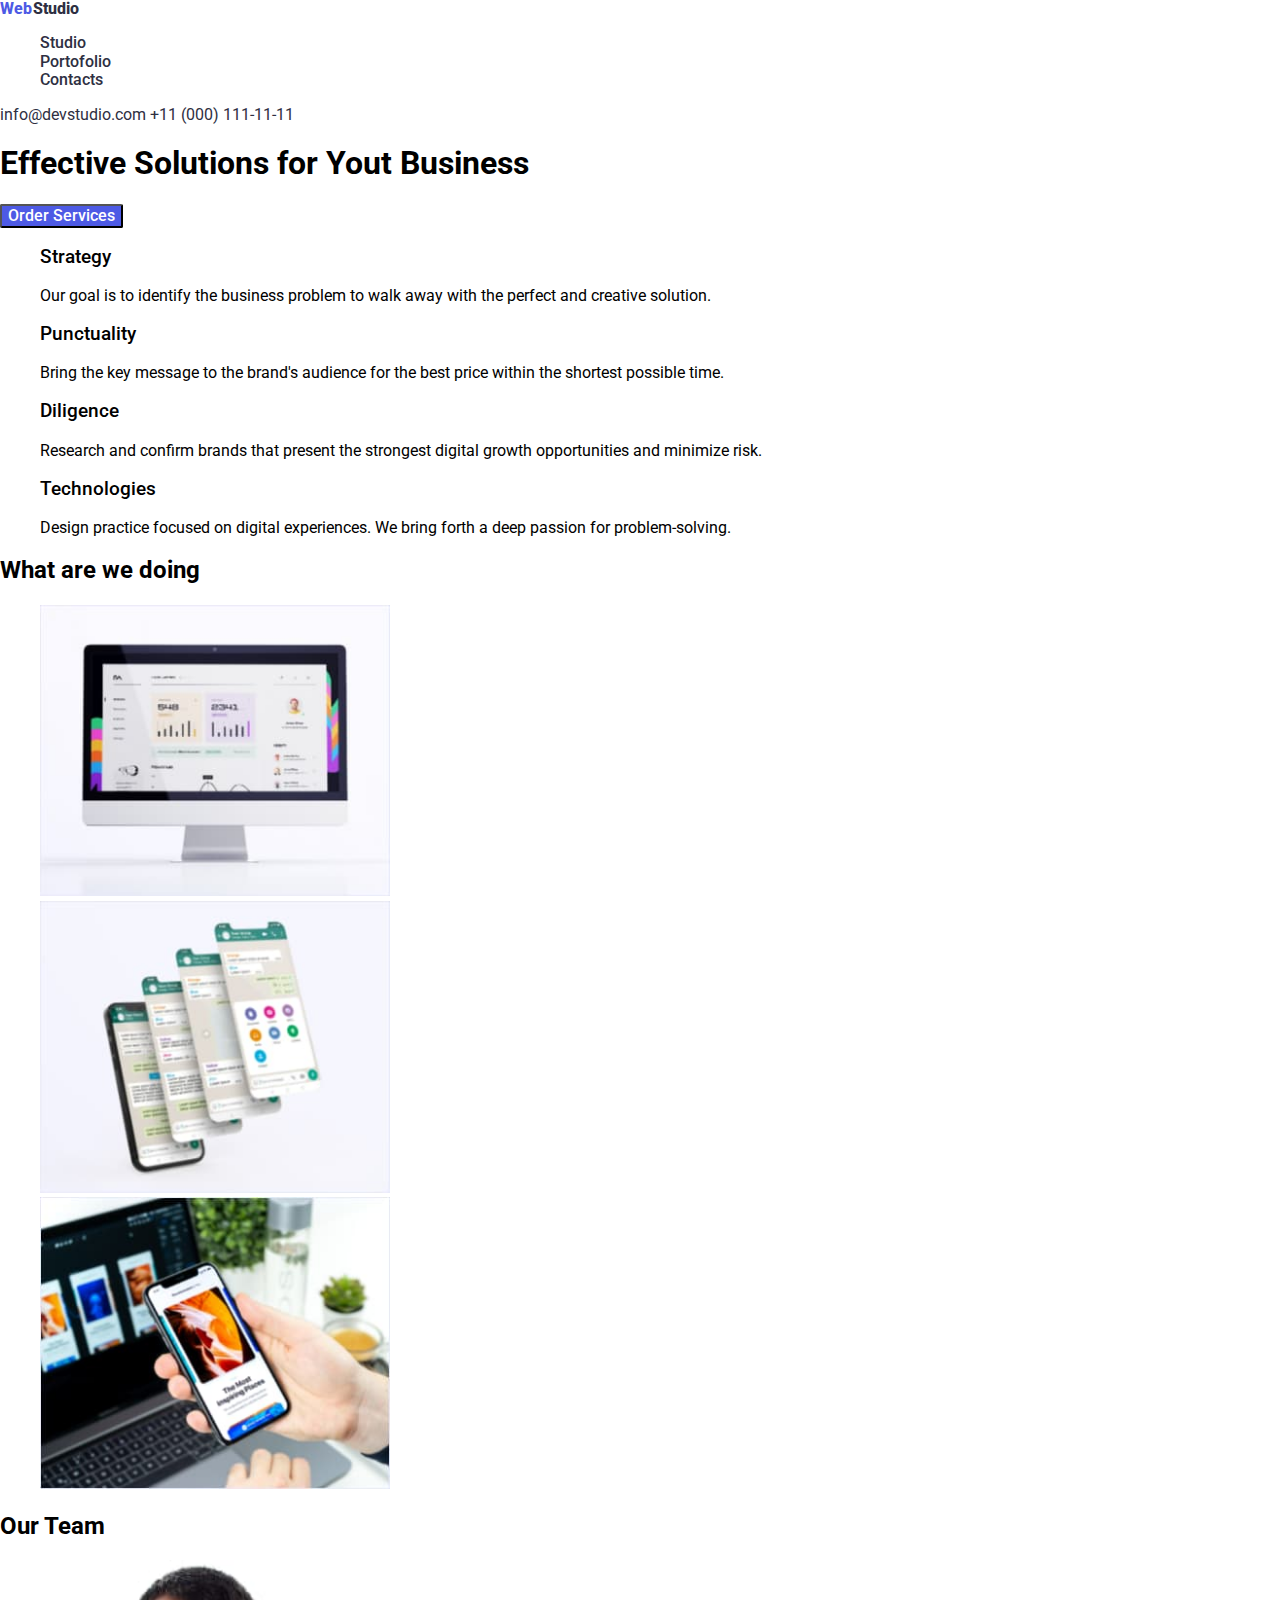
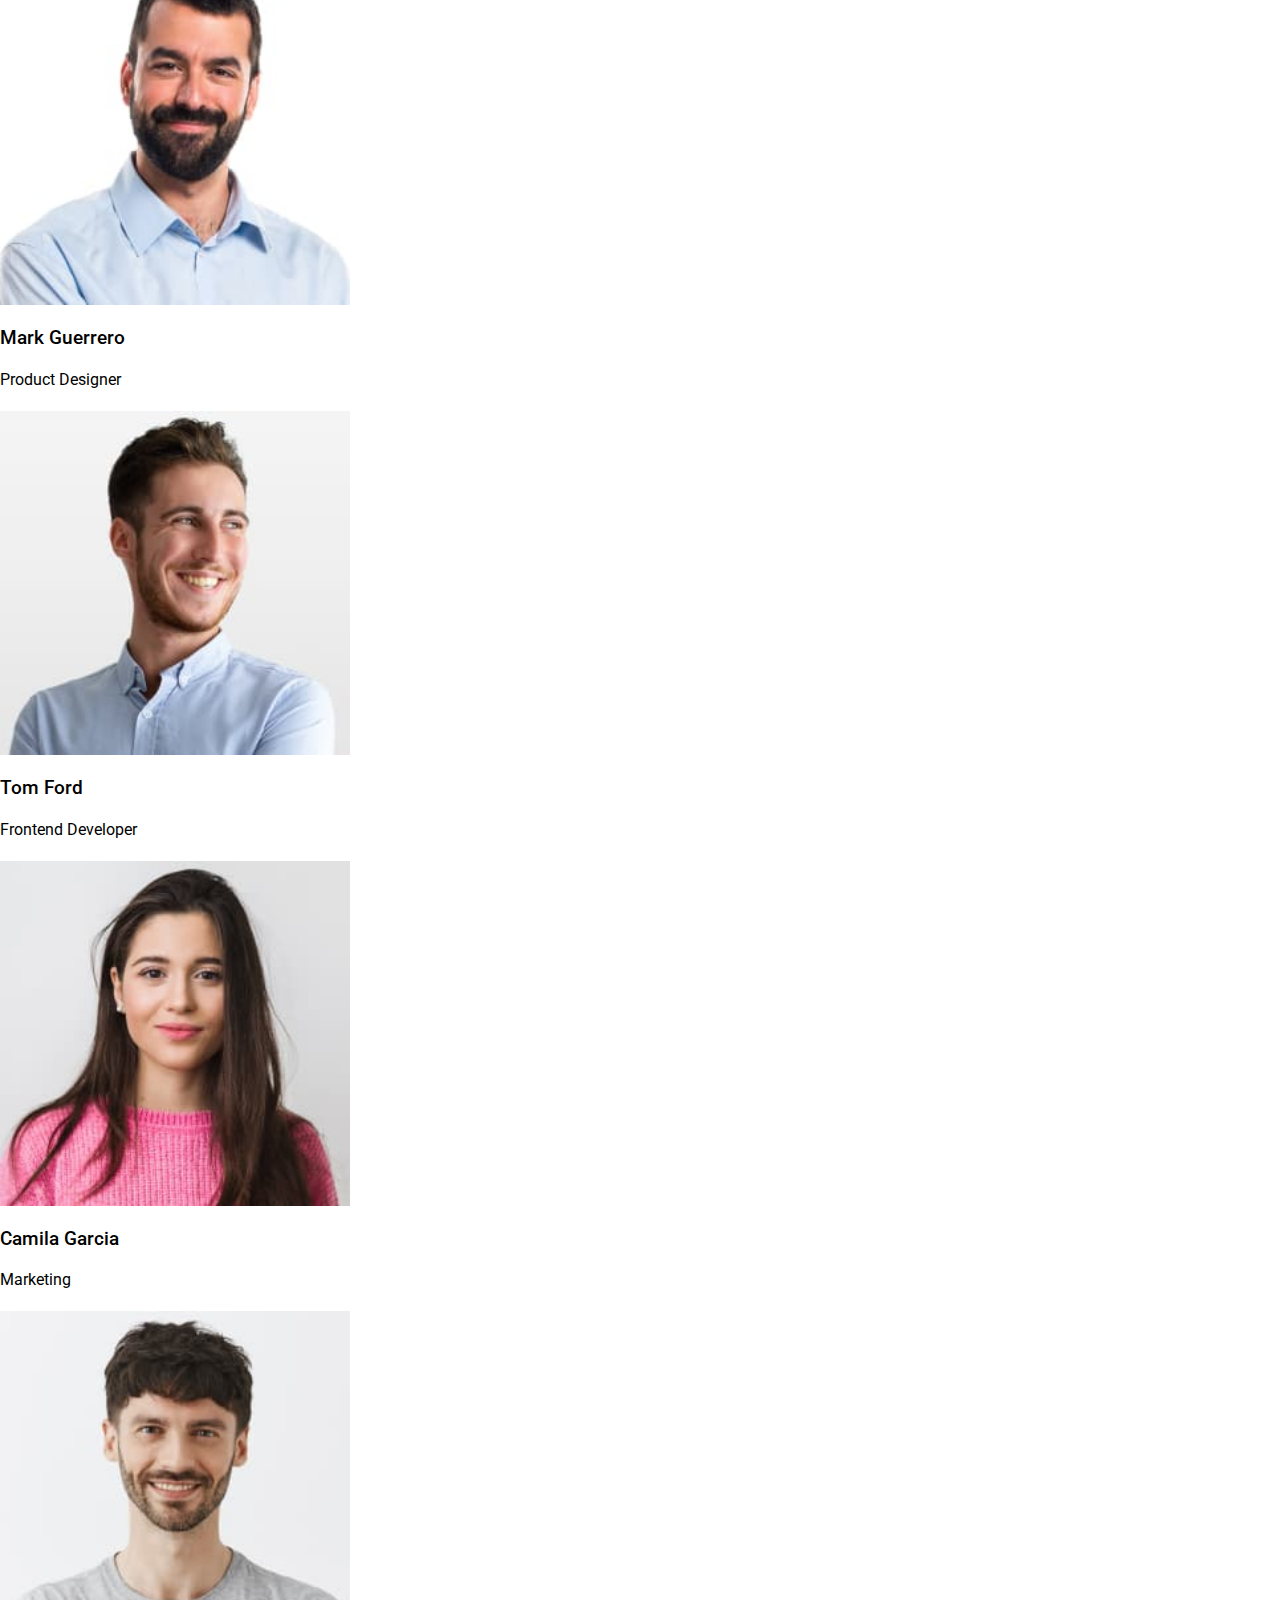
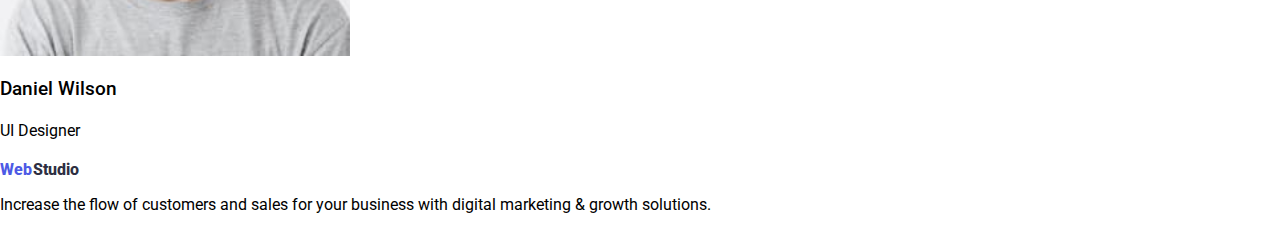
==== index.html @ 665c450c "normalize added" ====
<!DOCTYPE html>
<html lang="en">
  <head>
    <meta charset="UTF-8" />
    <meta name="viewport" content="width=device-width, initial-scale=1.0" />
    <title>Tema 2</title>
    <link rel="preconnect" href="https://fonts.googleapis.com" />
    <link rel="preconnect" href="https://fonts.gstatic.com" crossorigin />
    <link
      href="https://fonts.googleapis.com/css2?family=Raleway:ital,wght@0,100..900;1,100..900&family=Roboto:ital,wght@0,100;0,300;0,400;0,500;0,700;0,900;1,100;1,300;1,400;1,500;1,700;1,900&display=swap"
      rel="stylesheet"
    />
    <link rel="stylesheet" href="css/style.css" />
    <link rel="stylesheet" href="css/modern.normalize.css" />
  </head>
  <body>
    <header class="index-header">
      <a class="logo" href="index.html">
        <span class="web">Web</span>
        <span class="studio">Studio</span>
      </a>

      <nav>
        <ul class="nav-bar">
          <li><a href="index.html">Studio</a></li>
          <li><a href="portfolio.html">Portofolio</a></li>
          <li><a href="contacts.html">Contacts</a></li>
        </ul>
      </nav>

      <a class="a-contact" href="mailto:info@devstudio.com"
        >info@devstudio.com</a
      >
      <a class="a-contact" href="tel:+11(000)111-11-11">+11 (000) 111-11-11</a>
    </header>

    <main>
      <section>
        <h1 class="h1-hero">Effective Solutions for Yout Business</h1>
        <button class="button-1" type="button">Order Services</button>
      </section>

      <section>
        <ul>
          <li>
            <h3 class="h3-sections">Strategy</h3>
            <p class="p-desciption">
              Our goal is to identify the business problem to walk away with the
              perfect and creative solution.
            </p>
          </li>
          <li>
            <h3 class="h3-sections">Punctuality</h3>
            <p class="p-desciption">
              Bring the key message to the brand's audience for the best price
              within the shortest possible time.
            </p>
          </li>
          <li>
            <h3 class="h3-sections">Diligence</h3>
            <p class="p-desciption">
              Research and confirm brands that present the strongest digital
              growth opportunities and minimize risk.
            </p>
          </li>
          <li>
            <h3 class="h3-sections">Technologies</h3>
            <p class="p-desciption">
              Design practice focused on digital experiences. We bring forth a
              deep passion for problem-solving.
            </p>
          </li>
        </ul>
      </section>

      <section>
        <h2 class="h2-mission">What are we doing</h2>
        <ul>
          <li><img src="images/Rectangle71.jpg" alt="img1" width="350" /></li>
          <li><img src="images/img2.jpg" alt="img2" width="350" /></li>
          <li><img src="images/img3.jpg" alt="img3" width="350" /></li>
        </ul>
      </section>

      <section>
        <h2 class="h2-mission">Our Team</h2>
        <img src="images/img.jpg" alt="Mark" width="350" />
        <h3 class="h3-names">Mark Guerrero</h3>
        <h4 class="h4-jobs">Product Designer</h4>
        <img src="images/img(1).jpg" alt="Tom" width="350" />
        <h3 class="h3-names">Tom Ford</h3>
        <h4 class="h4-jobs">Frontend Developer</h4>
        <img src="images/img(2).jpg" alt="Camila" width="350" />
        <h3 class="h3-names">Camila Garcia</h3>
        <h4 class="h4-jobs">Marketing</h4>
        <img src="images/img(3).jpg" alt="Daniel" width="350" />
        <h3 class="h3-names">Daniel Wilson</h3>
        <h4 class="h4-jobs">UI Designer</h4>
      </section>
    </main>

    <footer>
      <span class="web">Web</span>
      <span class="studio">Studio</span>
      <p class="p-desciption">
        Increase the flow of customers and sales for your business with digital
        marketing & growth solutions.
      </p>
    </footer>
  </body>
</html>
---- css/style.css ----
:root {
    color: #000000;
    --link-color-hover: black ;
    --heading-font-family:"Raleway", sans-serif;
    --text-font-family:"Roboto", sans-serif;
}

* {
    font-family: var(--text-font-family);
}

ul {
    list-style-type:none;
}

a {
    text-decoration: none;
    color: #2E2F42;
}

.global-header .main-nav a:hover {
    color: var(--link-color_hover): #000000
    cursor: pointer;
}

.button{
    background-color: #4D5AE5 ;
    /* Culoarea dorită când butonul este apăsat */
    color: white;
    /* Culoarea textului pentru contrast */
    border-width: 0.5px;
    cursor: pointer;
}

.web,
.studio{
    --heading-font-family: "Raleway", sans-serif;
    font-weight: 800;
    text-decoration: none;
    color: #000000;
   
}

.web{
    color: #4D5AE5;
}

.studio{
    color: #2E2F42;
    margin: -0.25%;
}

.nav-bar,
.nav-bar:visited{
    --text-font-family:"Roboto"sans-serif;
    font-weight: 500;
}

.a-contact{
    --text-font-family: "Roboto" sans-serif;
    font-weight: 400;
}

.h1-hero{
    --text-font-family: "Roboto" sans-serif;
    font-weight: 700;
}

.button-1,
.button-category:active{
    --text-font-family: "Roboto" sans-serif;
    color: white;
    font-weight: 500;
    background-color: #4D5AE5;
    border-radius: 2px;
    padding: 10 px;
}

.button-category{
    color: #4D5AE5;
    background-color: #E7E9FC;
    border-radius: 2px;
    border-width: 0.1px;
}

.h3-sections,
.h3-names,
.h3-courses{
    --text-font-family:"Roboto"sans-serif;
    font-weight: 500;
}

.p-desciption,
.h4-jobs,
.h4-clas{
    --text-font-family: "Roboto" sans-serif;
    font-weight: 400;
}

.h2-mission,
.h2-team{
    --text-font-family: "Roboto" sans-serif;
    font-weight: 700;
}

.h1,
.h2,
.h3,
.h4,
.h5,
.h6,
.p,
.ul {
    margin: 0;
    padding: 0;
    list-style: none;
}
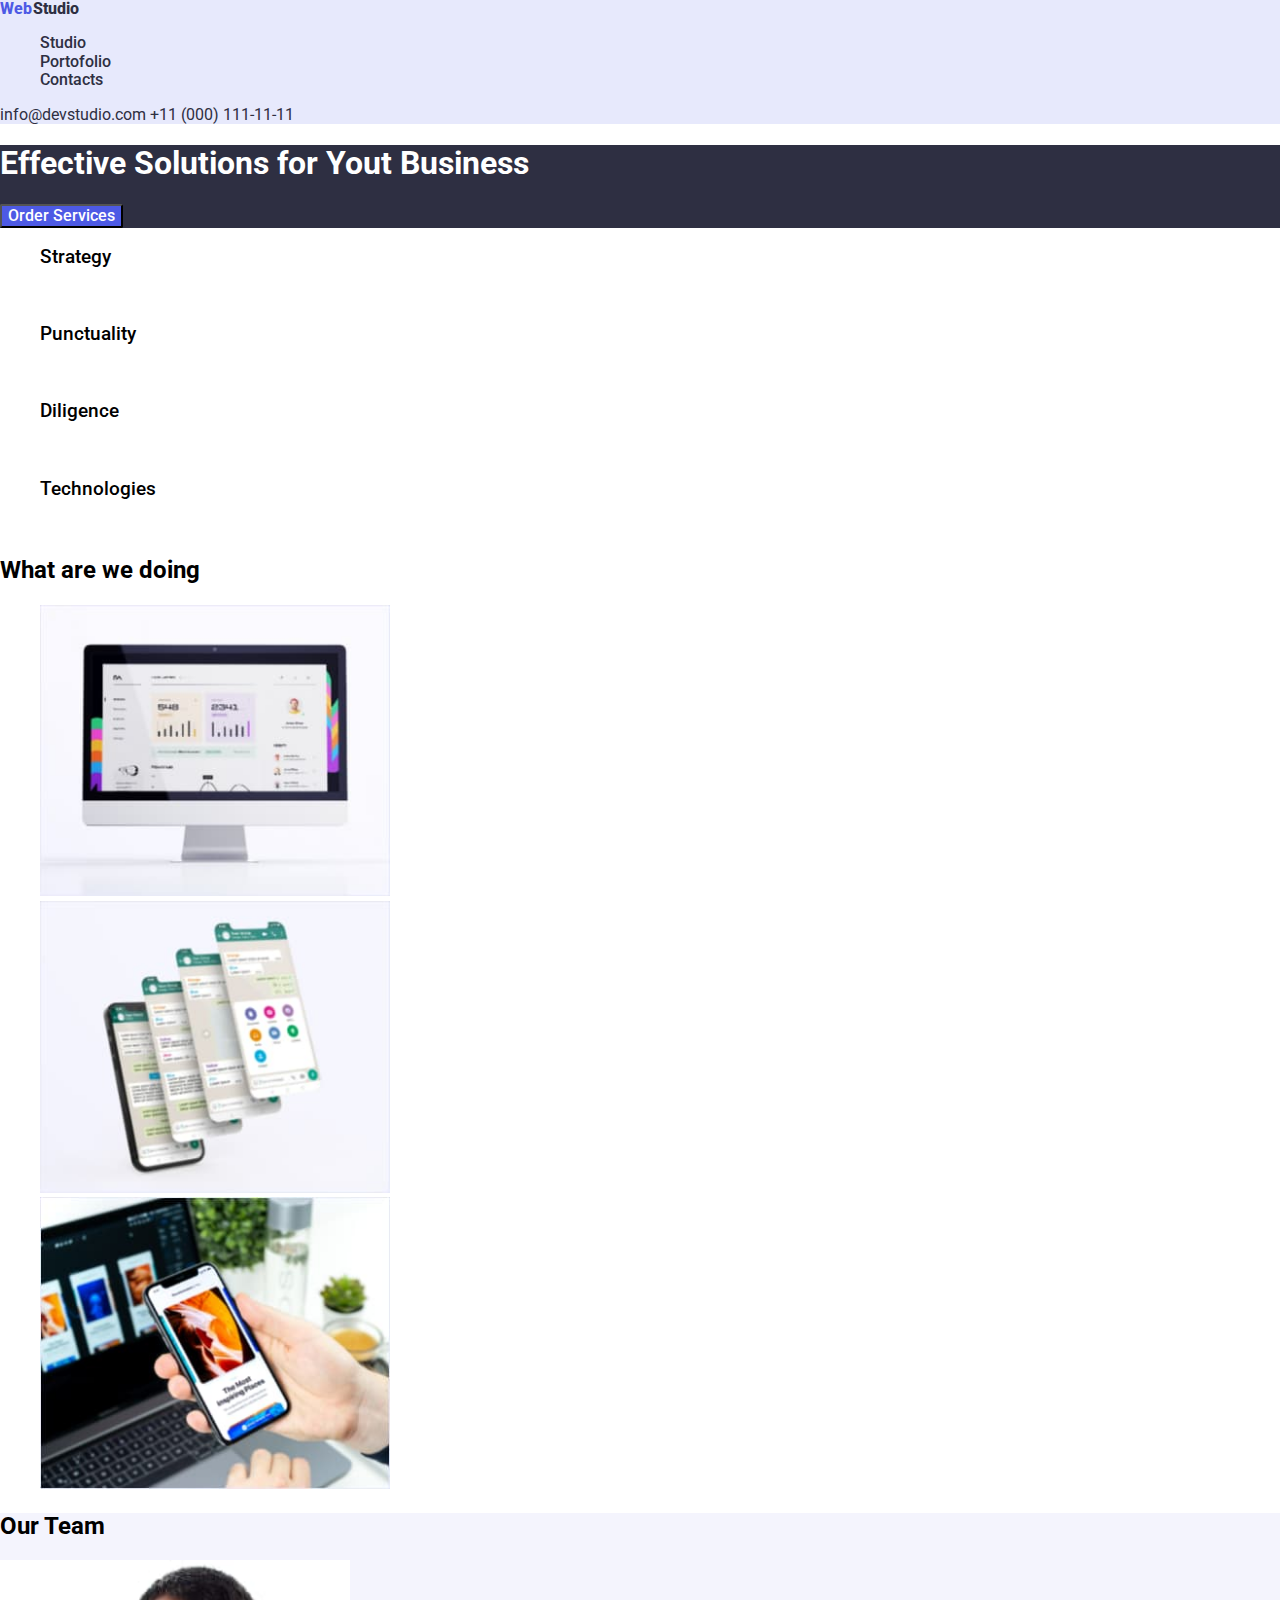
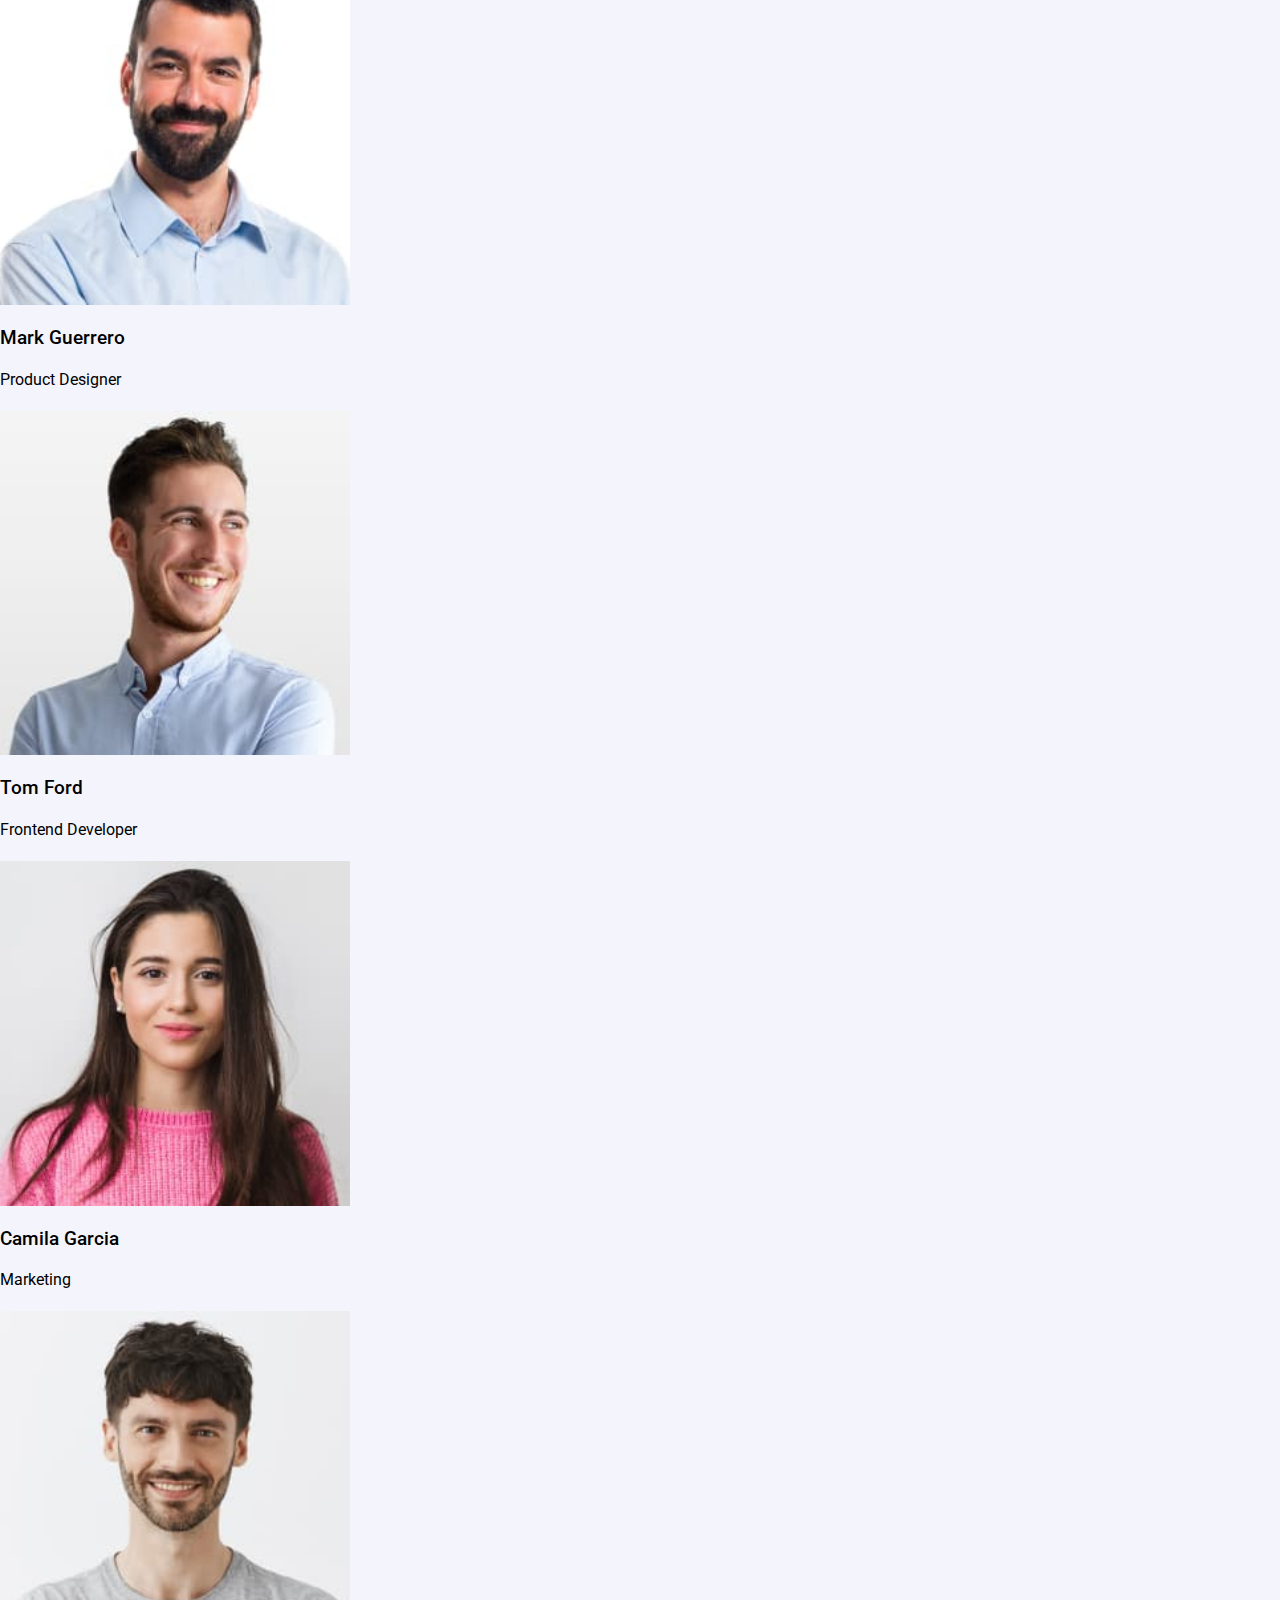
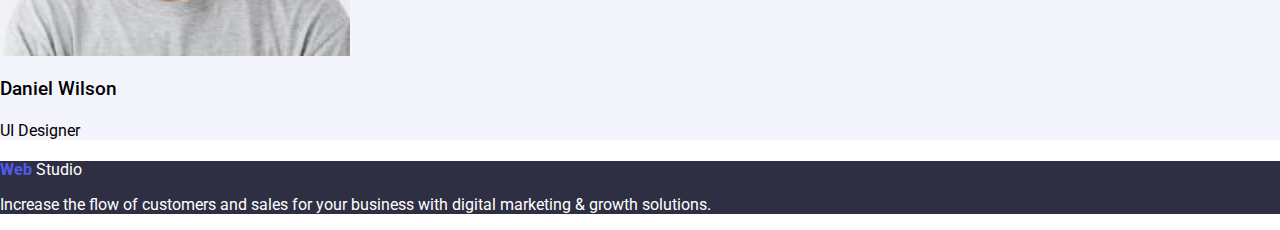
==== commit fb902761: "background addes" ====
--- a/index.html
+++ b/index.html
@@ -35,7 +35,7 @@
     </header>
 
     <main>
-      <section>
+      <section class="font-hero">
         <h1 class="h1-hero">Effective Solutions for Yout Business</h1>
         <button class="button-1" type="button">Order Services</button>
       </section>
@@ -82,7 +82,7 @@
         </ul>
       </section>
 
-      <section>
+      <section class="font-team">
         <h2 class="h2-mission">Our Team</h2>
         <img src="images/img.jpg" alt="Mark" width="350" />
         <h3 class="h3-names">Mark Guerrero</h3>
@@ -99,9 +99,9 @@
       </section>
     </main>
 
-    <footer>
+    <footer class="font-hero">
       <span class="web">Web</span>
-      <span class="studio">Studio</span>
+      <span class="studio-footer">Studio</span>
       <p class="p-desciption">
         Increase the flow of customers and sales for your business with digital
         marketing & growth solutions.
--- a/css/style.css
+++ b/css/style.css
@@ -64,6 +64,7 @@
 .h1-hero{
     --text-font-family: "Roboto" sans-serif;
     font-weight: 700;
+    color: white;
 }
 
 .button-1,
@@ -90,7 +91,10 @@
     font-weight: 500;
 }
 
-.p-desciption,
+.p-desciption{
+    color: white;
+}
+
 .h4-jobs,
 .h4-clas{
     --text-font-family: "Roboto" sans-serif;
@@ -114,4 +118,21 @@
     margin: 0;
     padding: 0;
     list-style: none;
+}
+
+.font-hero{
+    background-color: #2E2F42;
+}
+
+.studio-footer{
+    color: white;
+}
+
+.font-team{
+    background-color: #F4F4FD;
+}
+
+.index-header,
+.global-header{
+    background-color: #E7E9FC;
 }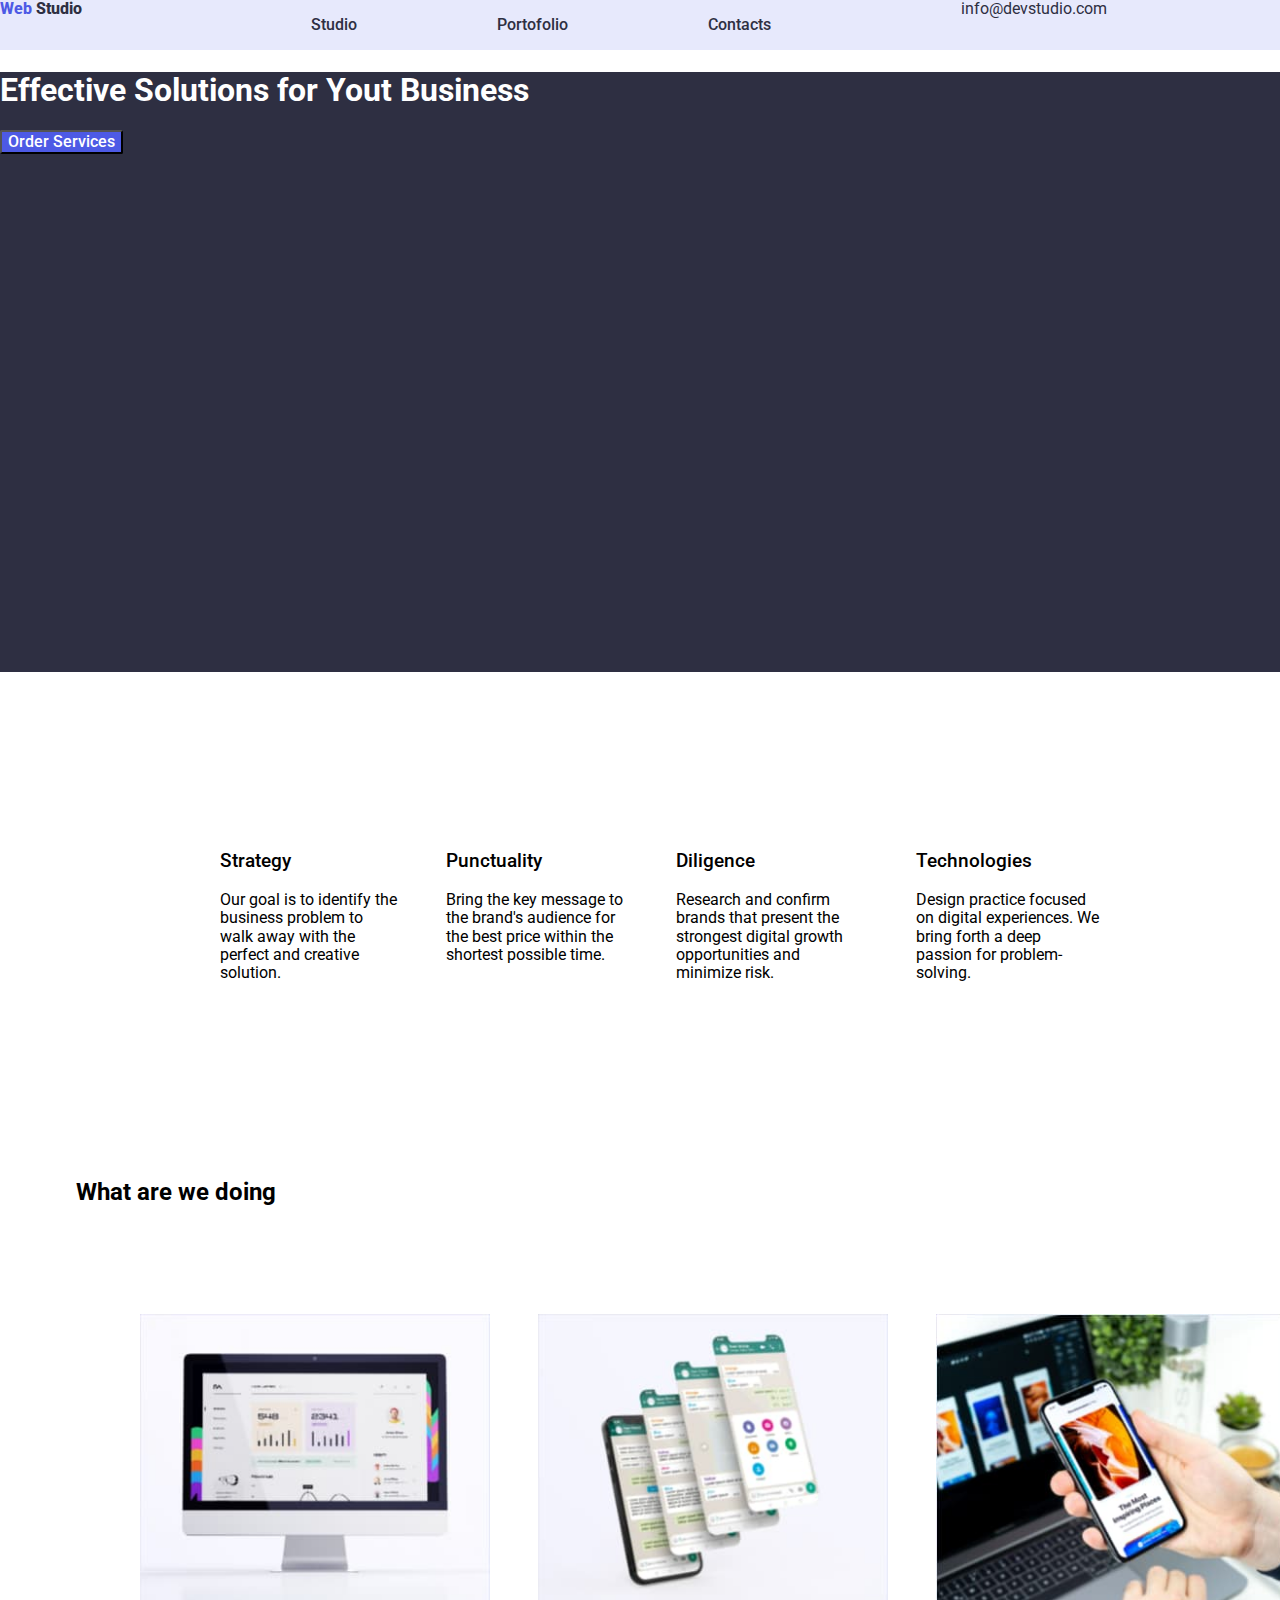
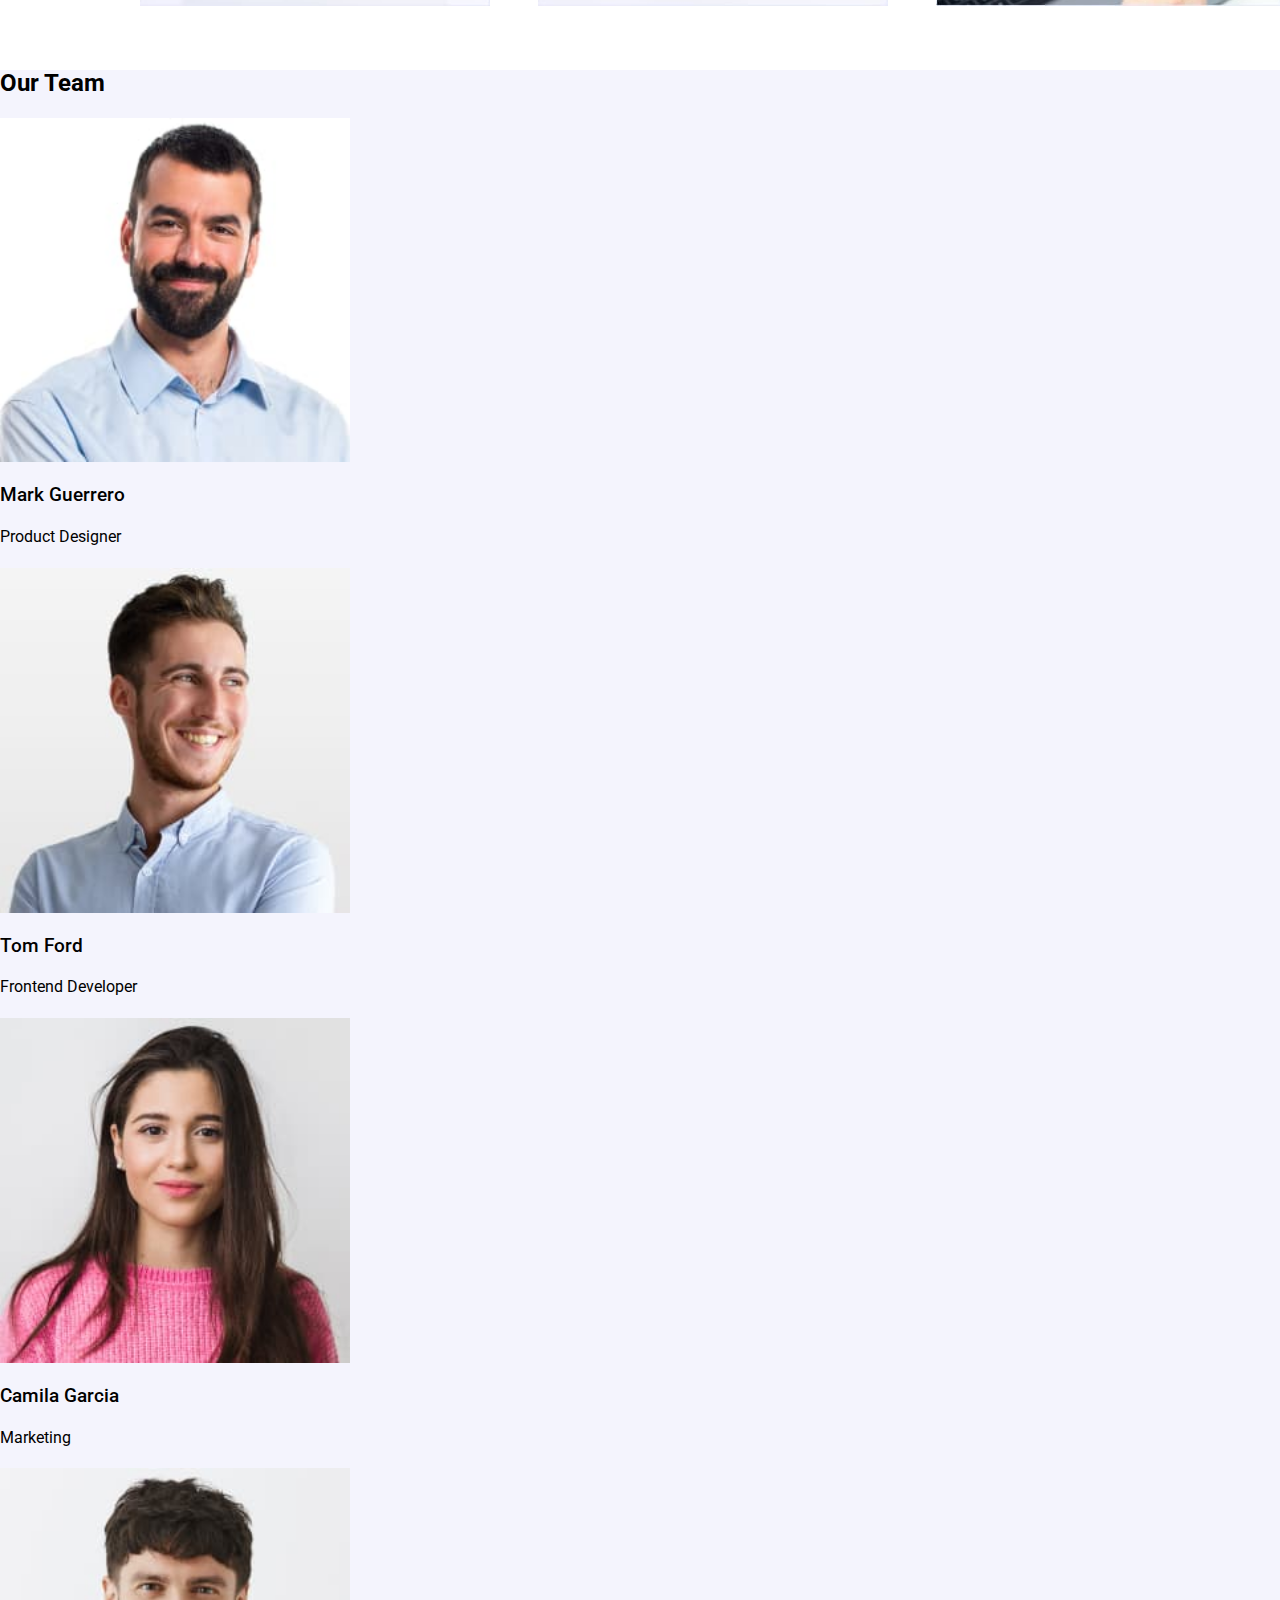
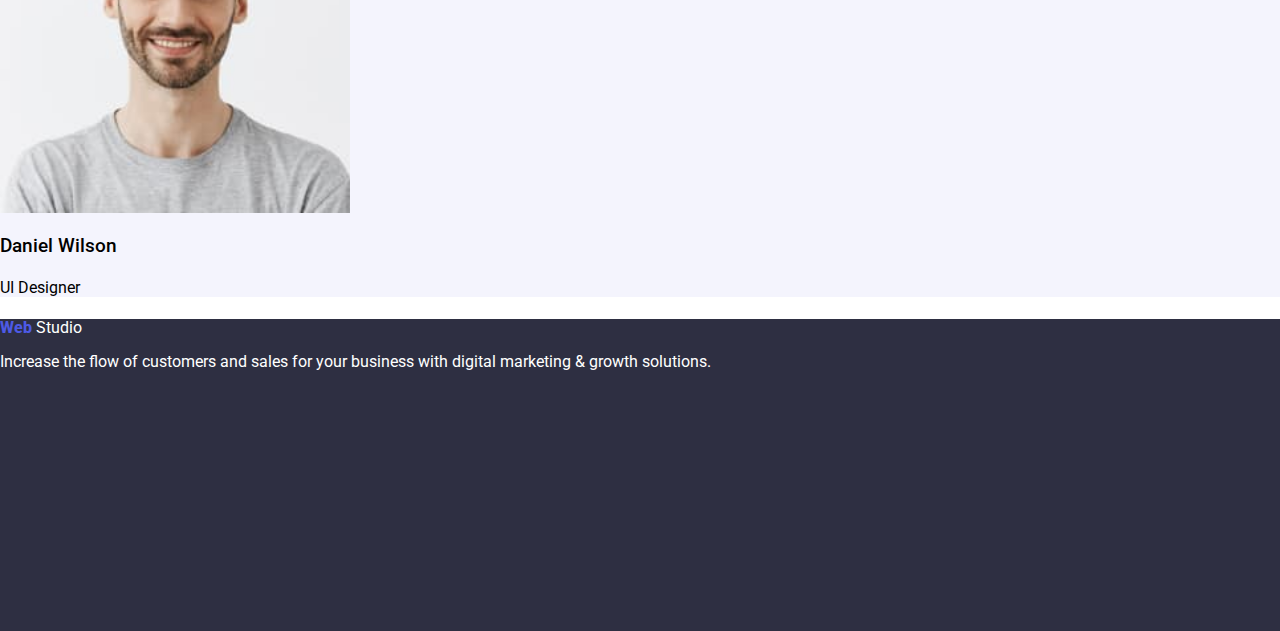
==== commit 876a3ced: "margins added" ====
--- a/index.html
+++ b/index.html
@@ -40,46 +40,56 @@
         <button class="button-1" type="button">Order Services</button>
       </section>
 
-      <section>
-        <ul>
-          <li>
-            <h3 class="h3-sections">Strategy</h3>
-            <p class="p-desciption">
-              Our goal is to identify the business problem to walk away with the
-              perfect and creative solution.
-            </p>
-          </li>
-          <li>
-            <h3 class="h3-sections">Punctuality</h3>
-            <p class="p-desciption">
-              Bring the key message to the brand's audience for the best price
-              within the shortest possible time.
-            </p>
-          </li>
-          <li>
-            <h3 class="h3-sections">Diligence</h3>
-            <p class="p-desciption">
-              Research and confirm brands that present the strongest digital
-              growth opportunities and minimize risk.
-            </p>
-          </li>
-          <li>
-            <h3 class="h3-sections">Technologies</h3>
-            <p class="p-desciption">
-              Design practice focused on digital experiences. We bring forth a
-              deep passion for problem-solving.
-            </p>
-          </li>
-        </ul>
+      <section class="section-describe">
+        <div class="container">
+          <ul class="describe">
+            <li class="li-sub-hero">
+              <h3 class="h3-sections">Strategy</h3>
+              <p class="p-desciption">
+                Our goal is to identify the business problem to walk away with
+                the perfect and creative solution.
+              </p>
+            </li>
+            <li class="li-sub-hero">
+              <h3 class="h3-sections">Punctuality</h3>
+              <p class="p-desciption">
+                Bring the key message to the brand's audience for the best price
+                within the shortest possible time.
+              </p>
+            </li>
+            <li class="li-sub-hero">
+              <h3 class="h3-sections">Diligence</h3>
+              <p class="p-desciption">
+                Research and confirm brands that present the strongest digital
+                growth opportunities and minimize risk.
+              </p>
+            </li>
+            <li class="li-sub-hero">
+              <h3 class="h3-sections">Technologies</h3>
+              <p class="p-desciption">
+                Design practice focused on digital experiences. We bring forth a
+                deep passion for problem-solving.
+              </p>
+            </li>
+          </ul>
+        </div>
       </section>
 
-      <section>
-        <h2 class="h2-mission">What are we doing</h2>
-        <ul>
-          <li><img src="images/Rectangle71.jpg" alt="img1" width="350" /></li>
-          <li><img src="images/img2.jpg" alt="img2" width="350" /></li>
-          <li><img src="images/img3.jpg" alt="img3" width="350" /></li>
-        </ul>
+      <section class="section-WAWD">
+        <div class="container">
+          <h2 class="h2-mission">What are we doing</h2>
+          <ul class="WAWD-img">
+            <li class="li-WAWD">
+              <img src="images/Rectangle71.jpg" alt="img1" width="350" />
+            </li>
+            <li class="li-WAWD">
+              <img src="images/img2.jpg" alt="img2" width="350" />
+            </li>
+            <li class="li-WAWD">
+              <img src="images/img3.jpg" alt="img3" width="350" />
+            </li>
+          </ul>
+        </div>
       </section>
 
       <section class="font-team">
@@ -99,10 +109,10 @@
       </section>
     </main>
 
-    <footer class="font-hero">
+    <footer class="font-footer">
       <span class="web">Web</span>
       <span class="studio-footer">Studio</span>
-      <p class="p-desciption">
+      <p class="p-desciption-footer">
         Increase the flow of customers and sales for your business with digital
         marketing & growth solutions.
       </p>
--- a/css/style.css
+++ b/css/style.css
@@ -91,8 +91,12 @@
     font-weight: 500;
 }
 
-.p-desciption{
-    color: white;
+.p-description{
+    color: black;
+    margin-top: 8px;
+}
+.p-desciption-footer{
+    color: rgb(255, 255, 255);
 }
 
 .h4-jobs,
@@ -122,6 +126,16 @@
 
 .font-hero{
     background-color: #2E2F42;
+    width: 1440px;
+    top: 72px;
+    height: 600px;
+}
+
+.font-footer{
+    background-color: #2E2F42;
+    width: 1440px;
+    top: 2280px;
+    height: 312px;
 }
 
 .studio-footer{
@@ -135,4 +149,46 @@
 .index-header,
 .global-header{
     background-color: #E7E9FC;
-}+}
+
+.index-header{
+    display: inline-flex;
+    justify-content: space-between;
+    width: 1440px;
+}
+
+.nav-bar{
+    display: inline-flex;
+    justify-content: space-between;
+    width: 500px;
+}
+
+.section-describe{
+    display: flex;
+    justify-content: center;
+    padding: 120px 156px;    
+}
+.container{
+    width: 1128px;
+}
+.describe{
+    display: flex;
+}
+.li-sub-hero{
+    margin: 24px;
+}
+
+.section-WAWD{
+    display: flex;
+    justify-content: center;
+}
+
+.WAWD-img{
+    display: inline-flex;
+}
+
+.li-WAWD{
+    margin: 24px;
+    margin-top: 72px;
+}
+
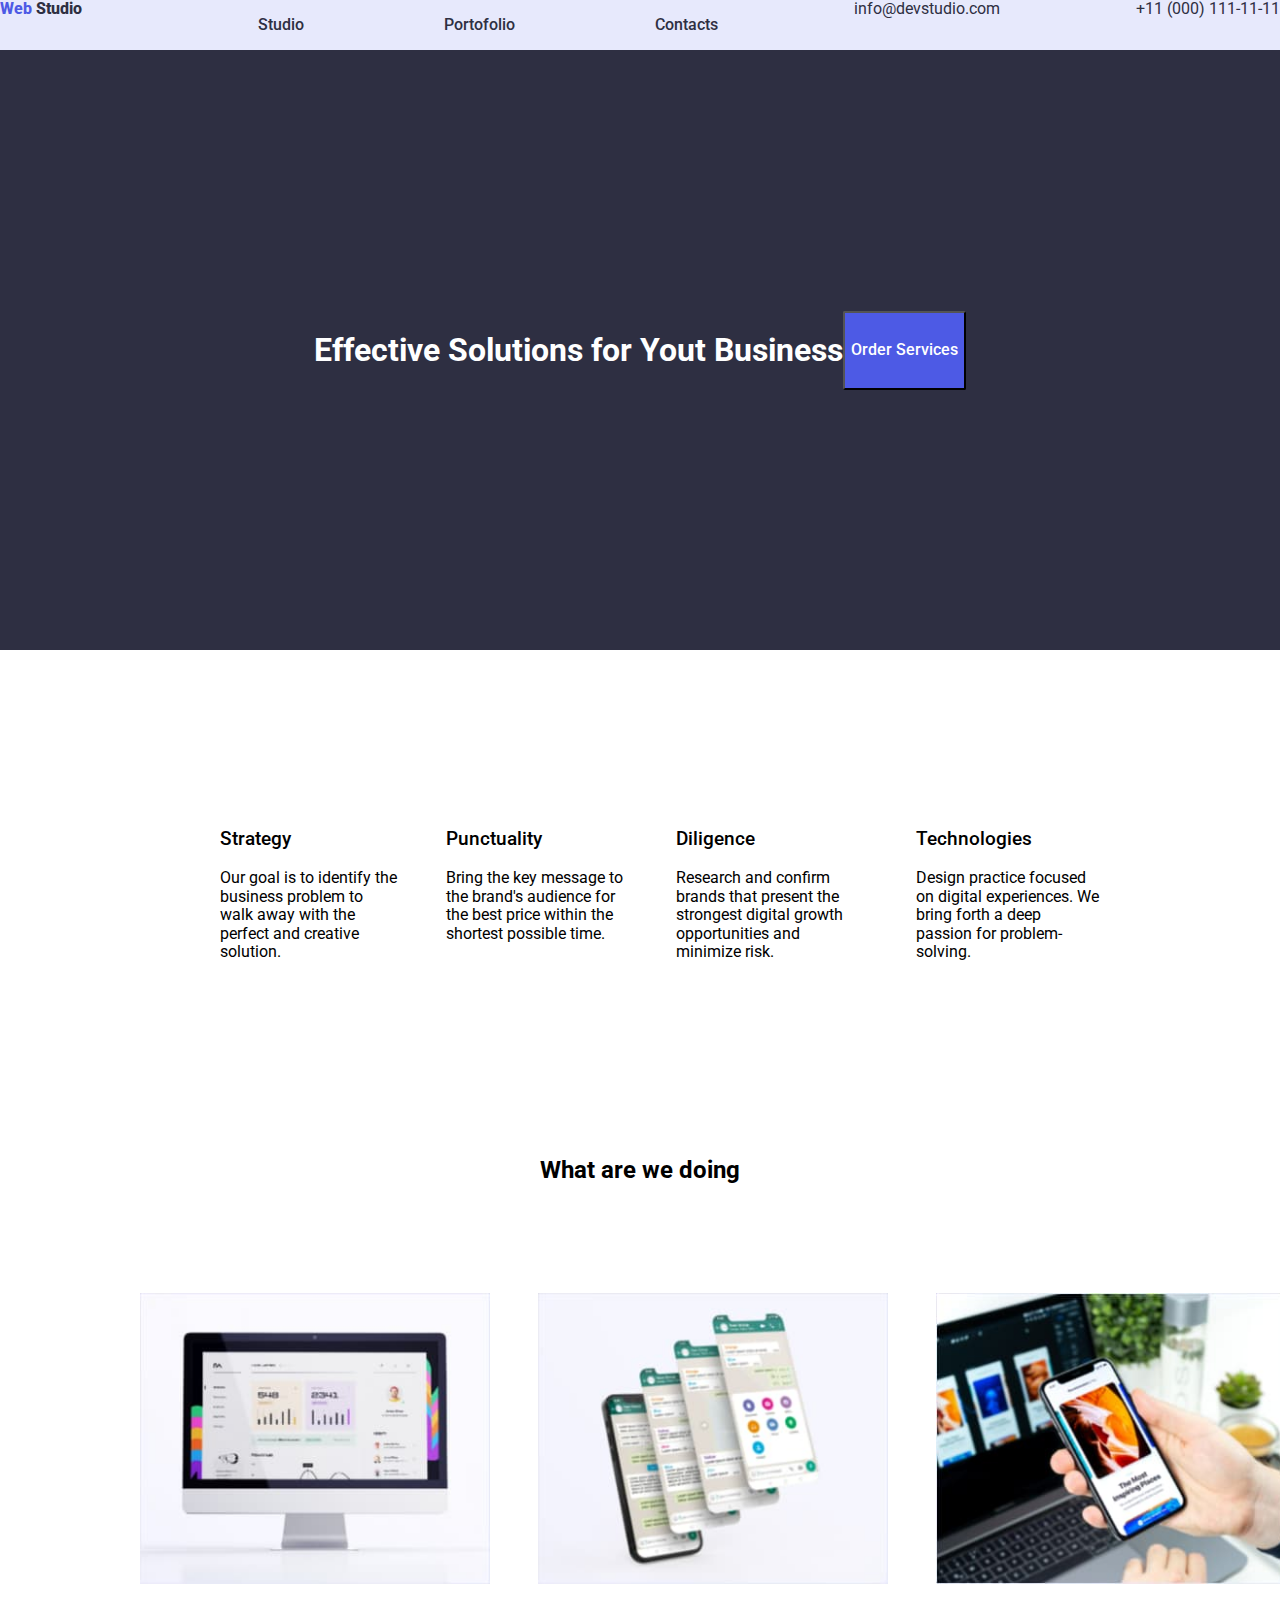
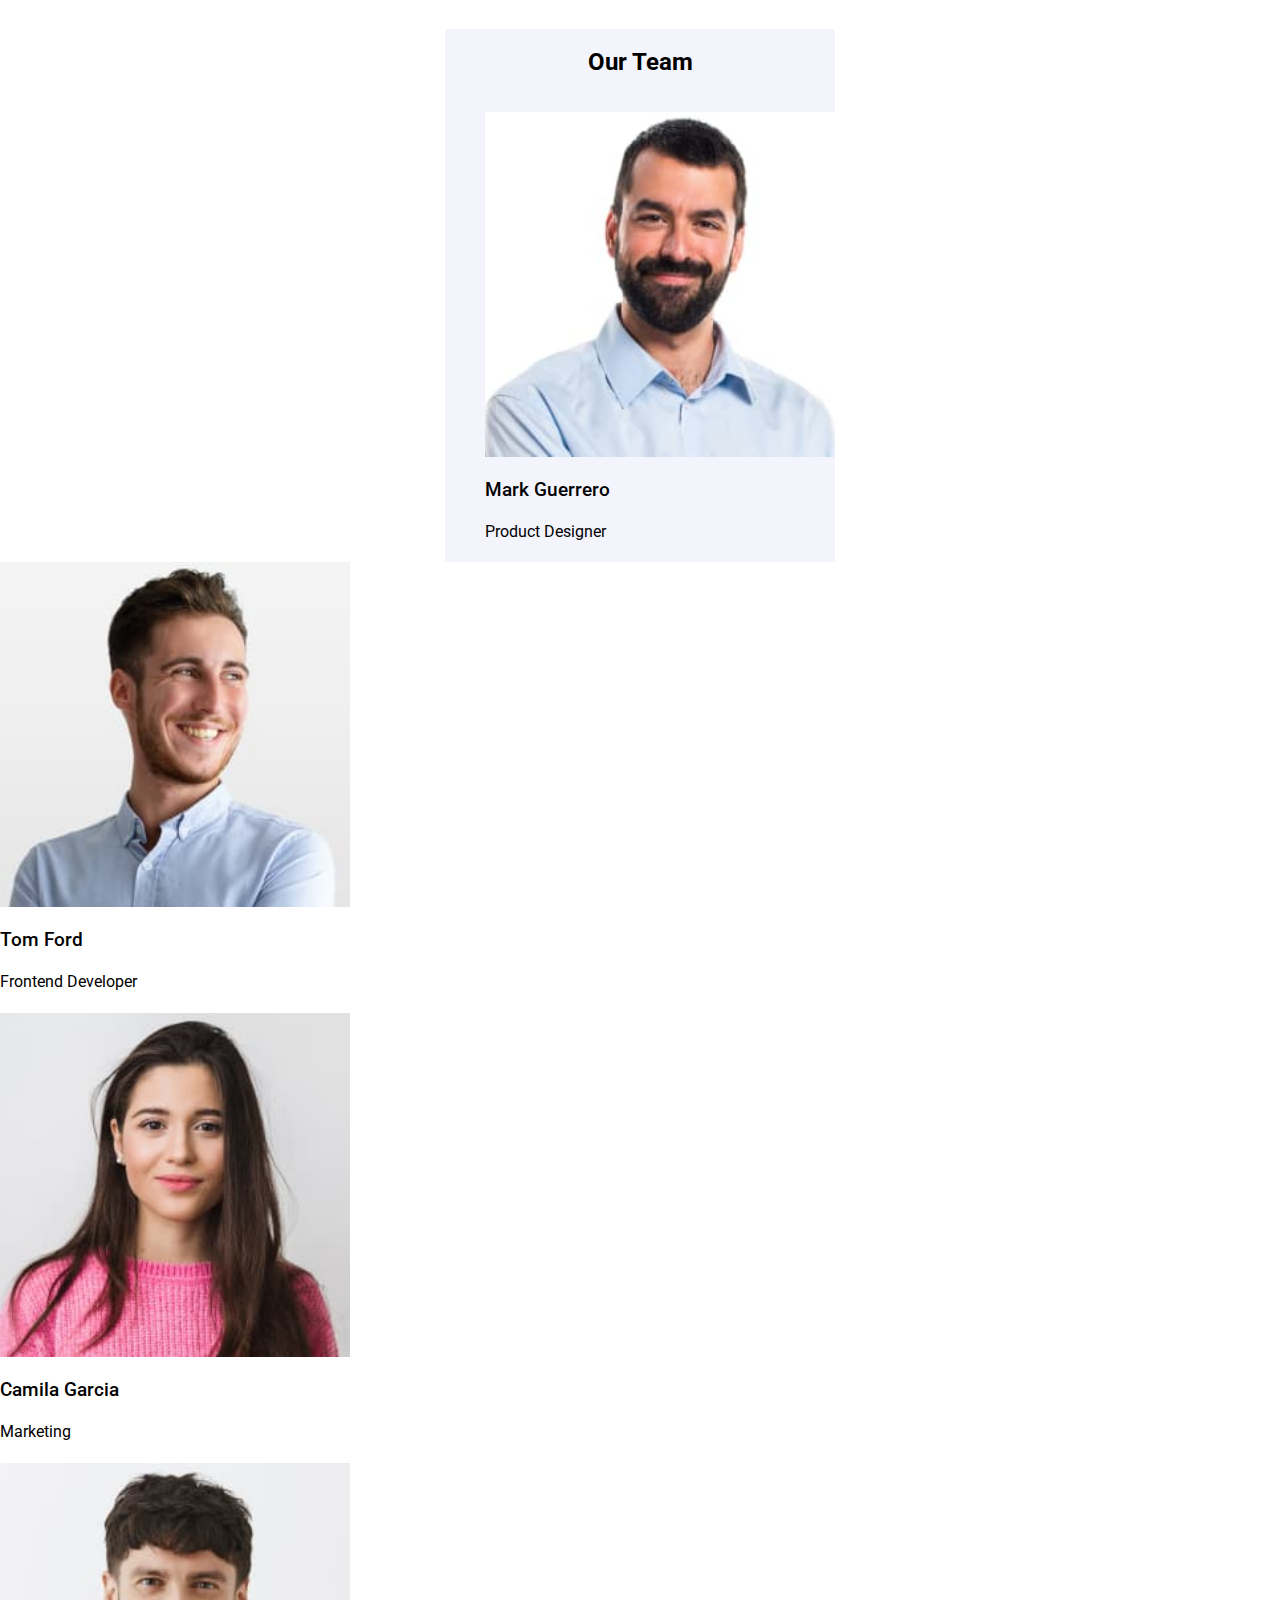
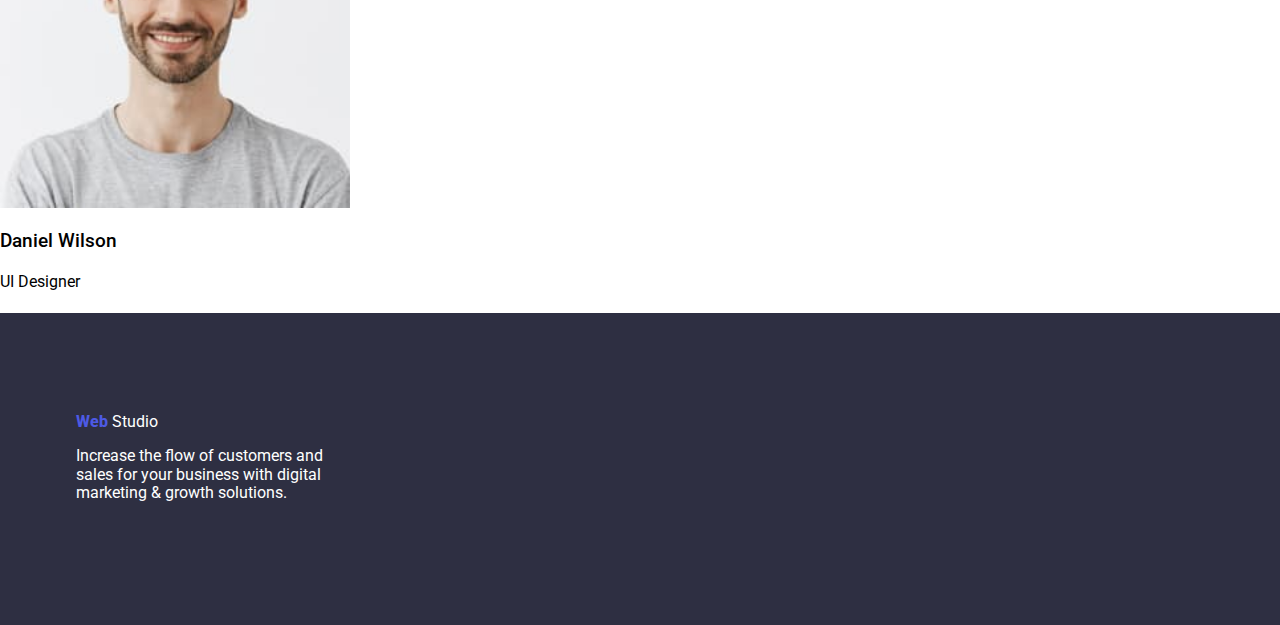
==== commit 62b5a78c: "flex part 1 addes" ====
--- a/index.html
+++ b/index.html
@@ -14,31 +14,39 @@
     <link rel="stylesheet" href="css/modern.normalize.css" />
   </head>
   <body>
-    <header class="index-header">
-      <a class="logo" href="index.html">
-        <span class="web">Web</span>
-        <span class="studio">Studio</span>
-      </a>
+    <div class="container-index">
+      <header class="index-header">
+        <a class="logo" href="index.html">
+          <span class="web">Web</span>
+          <span class="studio">Studio</span>
+        </a>
 
-      <nav>
-        <ul class="nav-bar">
-          <li><a href="index.html">Studio</a></li>
-          <li><a href="portfolio.html">Portofolio</a></li>
-          <li><a href="contacts.html">Contacts</a></li>
-        </ul>
-      </nav>
+        <nav>
+          <ul class="nav-bar">
+            <li><a href="index.html">Studio</a></li>
+            <li><a href="portfolio.html">Portofolio</a></li>
+            <li><a href="contacts.html">Contacts</a></li>
+          </ul>
+        </nav>
 
-      <a class="a-contact" href="mailto:info@devstudio.com"
-        >info@devstudio.com</a
-      >
-      <a class="a-contact" href="tel:+11(000)111-11-11">+11 (000) 111-11-11</a>
-    </header>
+        <a class="a-contact" href="mailto:info@devstudio.com"
+          >info@devstudio.com</a
+        >
+        <a class="a-contact" href="tel:+11(000)111-11-11"
+          >+11 (000) 111-11-11</a
+        >
+      </header>
+    </div>
 
     <main>
-      <section class="font-hero">
-        <h1 class="h1-hero">Effective Solutions for Yout Business</h1>
-        <button class="button-1" type="button">Order Services</button>
-      </section>
+      <div class="container-upperhero">
+        <section class="font-hero">
+          <div class="container-hero">
+            <h1 class="h1-hero">Effective Solutions for Yout Business</h1>
+            <button class="button-1" type="button">Order Services</button>
+          </div>
+        </section>
+      </div>
 
       <section class="section-describe">
         <div class="container">
@@ -77,7 +85,9 @@
 
       <section class="section-WAWD">
         <div class="container">
-          <h2 class="h2-mission">What are we doing</h2>
+          <div class="cont-mis">
+            <h2 class="h2-mission">What are we doing</h2>
+          </div>
           <ul class="WAWD-img">
             <li class="li-WAWD">
               <img src="images/Rectangle71.jpg" alt="img1" width="350" />
@@ -92,30 +102,54 @@
         </div>
       </section>
 
-      <section class="font-team">
-        <h2 class="h2-mission">Our Team</h2>
-        <img src="images/img.jpg" alt="Mark" width="350" />
-        <h3 class="h3-names">Mark Guerrero</h3>
-        <h4 class="h4-jobs">Product Designer</h4>
-        <img src="images/img(1).jpg" alt="Tom" width="350" />
-        <h3 class="h3-names">Tom Ford</h3>
-        <h4 class="h4-jobs">Frontend Developer</h4>
-        <img src="images/img(2).jpg" alt="Camila" width="350" />
-        <h3 class="h3-names">Camila Garcia</h3>
-        <h4 class="h4-jobs">Marketing</h4>
-        <img src="images/img(3).jpg" alt="Daniel" width="350" />
-        <h3 class="h3-names">Daniel Wilson</h3>
-        <h4 class="h4-jobs">UI Designer</h4>
-      </section>
+      <div class="container-team">
+        <section class="font-team">
+          <div class="team-title">
+            <h2 class="h2-mission">Our Team</h2>
+          </div>
+          <ul class="team-list">
+          <li class="team-member">
+          <img src="images/img.jpg" alt="Mark" width="350" />
+          <div class="cont-details-img">
+            <h3 class="h3-names">Mark Guerrero</h3>
+            <h4 class="h4-jobs">Product Designer</h4>
+          </li>
+          </div>
+          <li class="team-member">
+          <img src="images/img(1).jpg" alt="Tom" width="350" />
+          <div class="cont-details-img">
+            <h3 class="h3-names">Tom Ford</h3>
+            <h4 class="h4-jobs">Frontend Developer</h4>
+          </li>
+          </div>
+          <li class="team-member">
+          <img src="images/img(2).jpg" alt="Camila" width="350" />
+          <div class="cont-details-img">
+            <h3 class="h3-names">Camila Garcia</h3>
+            <h4 class="h4-jobs">Marketing</h4>
+          </li>
+          </div>
+          <li class="team-member">
+          <img src="images/img(3).jpg" alt="Daniel" width="350" />
+          <div class="cont-details-img">
+            <h3 class="h3-names">Daniel Wilson</h3>
+            <h4 class="h4-jobs">UI Designer</h4>
+          </li>
+          </ul>
+          </div>
+        </section>
+      </div>
     </main>
 
-    <footer class="font-footer">
-      <span class="web">Web</span>
-      <span class="studio-footer">Studio</span>
-      <p class="p-desciption-footer">
-        Increase the flow of customers and sales for your business with digital
-        marketing & growth solutions.
-      </p>
-    </footer>
+    <div class="container-footer">
+      <footer class="font-footer">
+        <span class="web">Web</span>
+        <span class="studio-footer">Studio</span>
+        <p class="p-desciption-footer">
+          Increase the flow of customers and sales for your business with
+          digital marketing & growth solutions.
+        </p>
+      </footer>
+    </div>
   </body>
 </html>
--- a/css/style.css
+++ b/css/style.css
@@ -97,6 +97,9 @@
 }
 .p-desciption-footer{
     color: rgb(255, 255, 255);
+    height: 72px;
+    width: 264px;
+
 }
 
 .h4-jobs,
@@ -124,6 +127,11 @@
     list-style: none;
 }
 
+.container-index{
+    display: flex;
+    justify-content: center;
+}
+
 .font-hero{
     background-color: #2E2F42;
     width: 1440px;
@@ -131,11 +139,25 @@
     height: 600px;
 }
 
+.container-hero{
+    justify-content: center;
+    align-content: center;
+    display: flex;
+    flex-wrap: wrap;
+    height: 600px;
+}
+
+.container-upperhero{
+    display: flex;
+    justify-content: center;
+}
+
 .font-footer{
     background-color: #2E2F42;
     width: 1440px;
     top: 2280px;
     height: 312px;
+    padding: 100px 1020px 100px 156px
 }
 
 .studio-footer{
@@ -178,6 +200,11 @@
     margin: 24px;
 }
 
+.cont-mis{
+    display: flex;
+    justify-content: center;
+}
+
 .section-WAWD{
     display: flex;
     justify-content: center;
@@ -192,3 +219,18 @@
     margin-top: 72px;
 }
 
+.container-team{
+    display: flex;
+    justify-content: center;
+}
+
+.team-title{
+    display: flex;
+    justify-content: center;
+}
+
+  .container-footer{
+    display: flex;
+    justify-content: center;
+  }
+
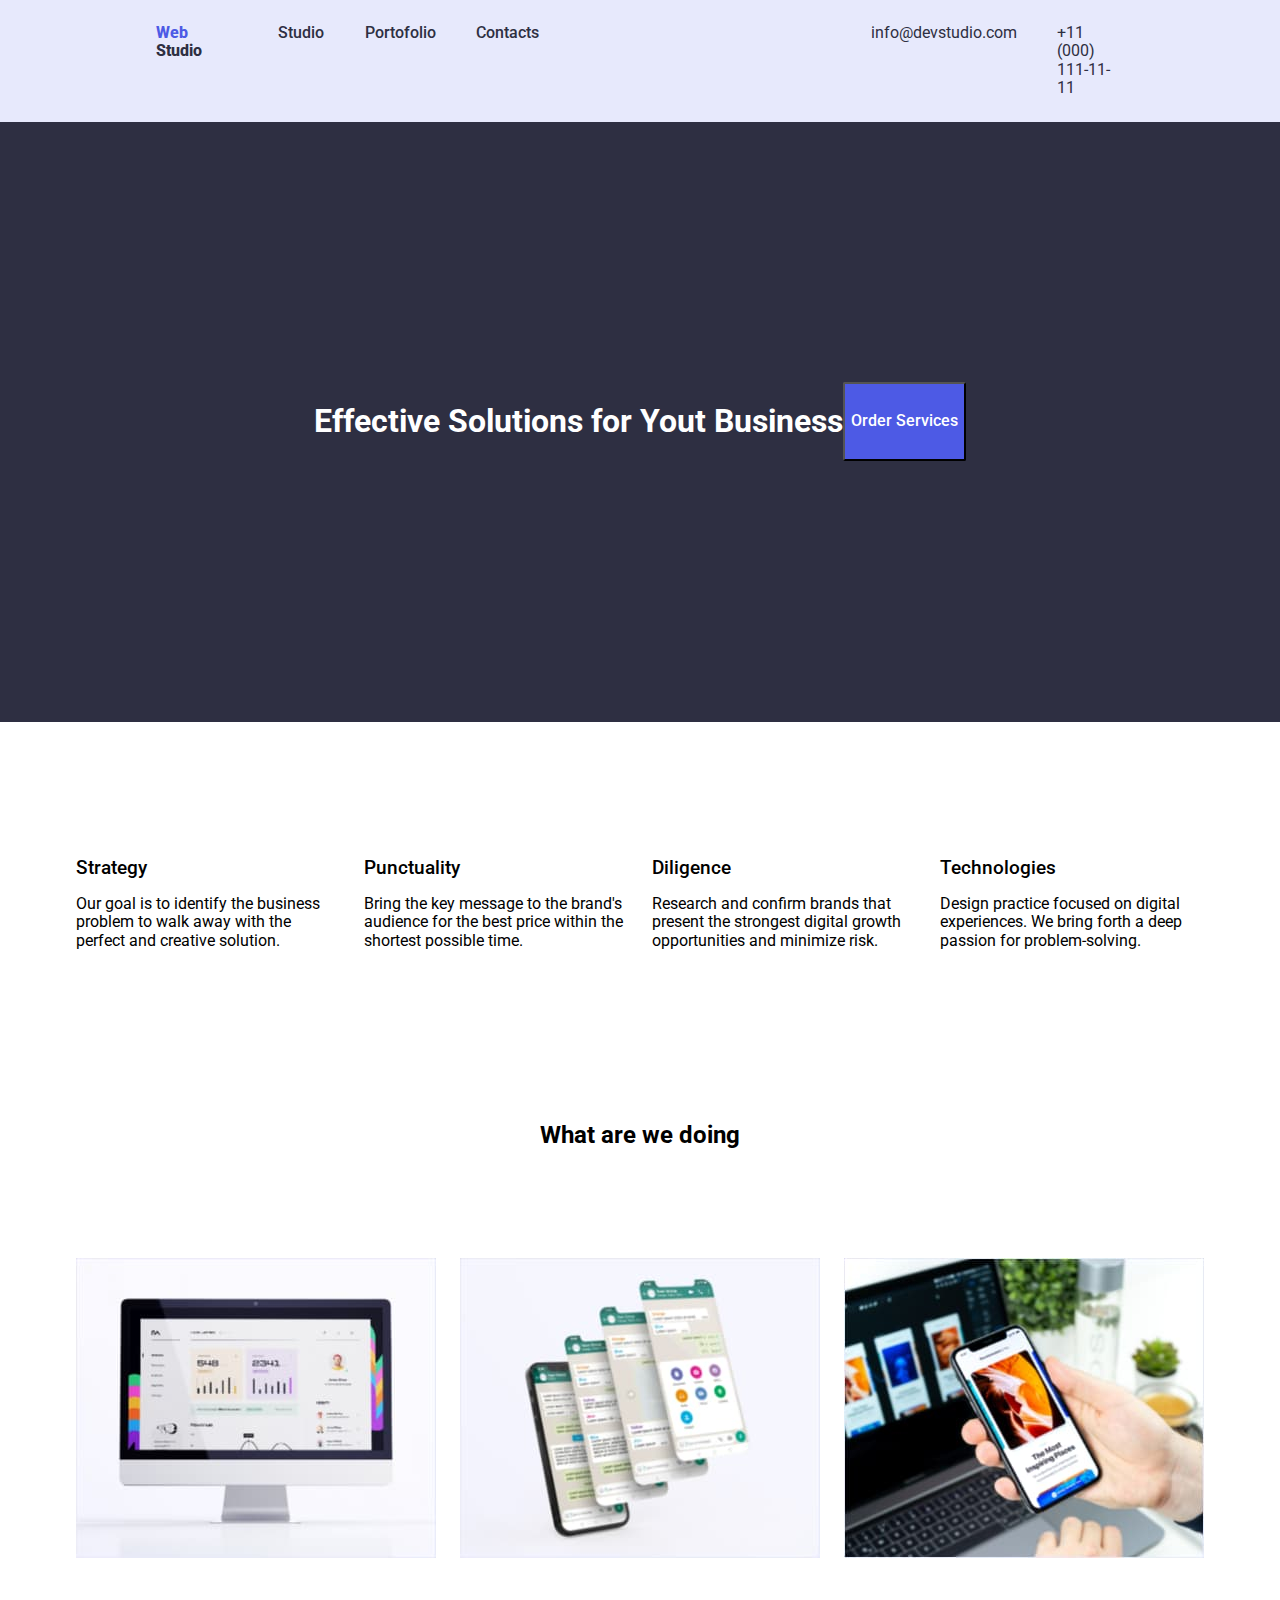
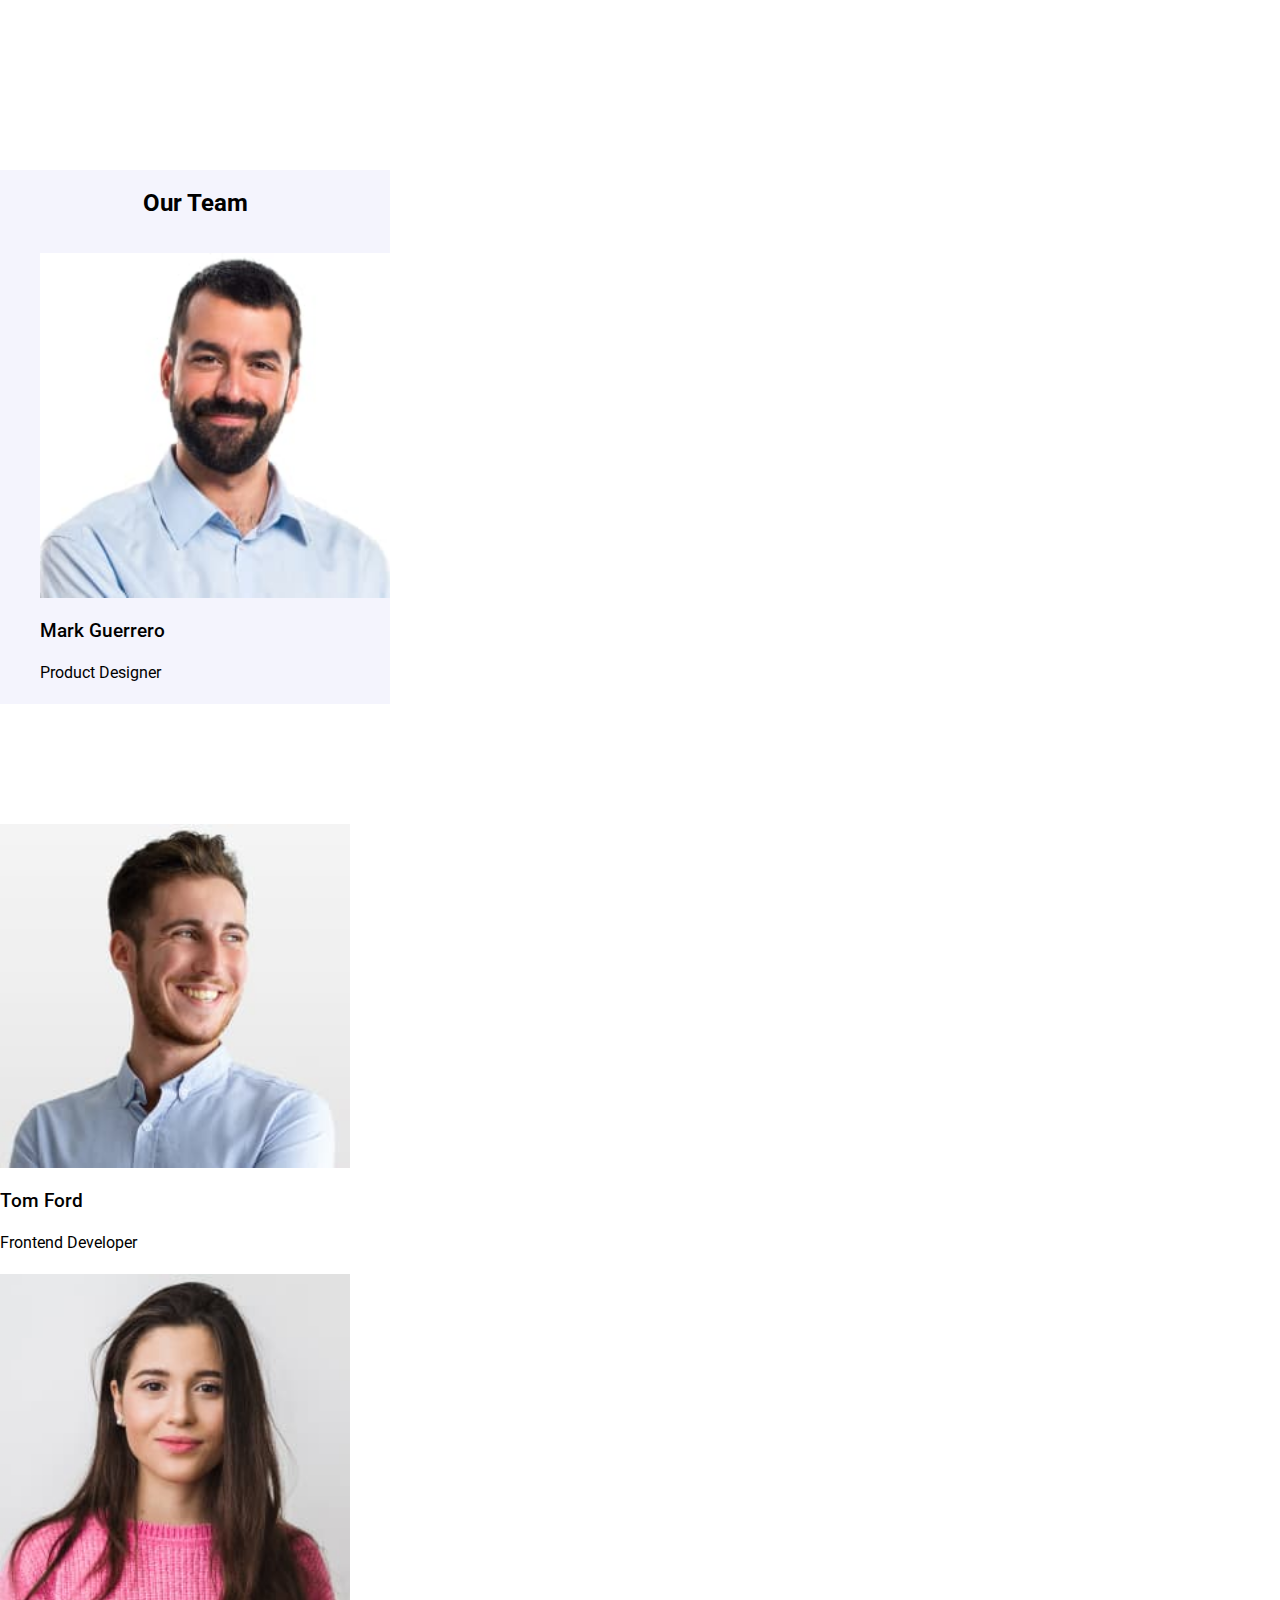
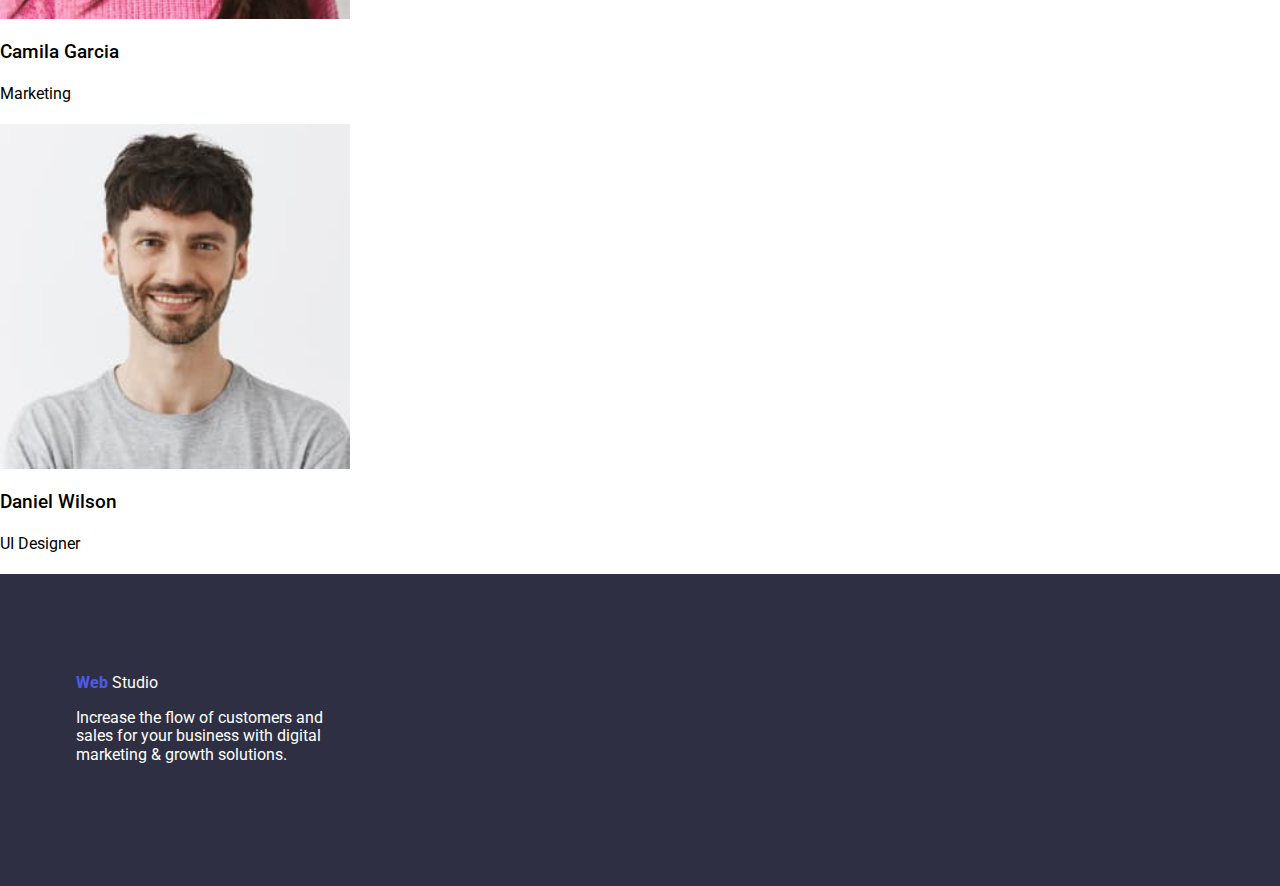
==== commit 7521a488: "flex? addes" ====
--- a/index.html
+++ b/index.html
@@ -29,10 +29,10 @@
           </ul>
         </nav>
 
-        <a class="a-contact" href="mailto:info@devstudio.com"
+        <a class="a-contact mail" href="mailto:info@devstudio.com"
           >info@devstudio.com</a
         >
-        <a class="a-contact" href="tel:+11(000)111-11-11"
+        <a class="a-contact tel" href="tel:+11(000)111-11-11"
           >+11 (000) 111-11-11</a
         >
       </header>
@@ -51,21 +51,21 @@
       <section class="section-describe">
         <div class="container">
           <ul class="describe">
-            <li class="li-sub-hero">
+            <li class="li-sub-hero lsh1">
               <h3 class="h3-sections">Strategy</h3>
               <p class="p-desciption">
                 Our goal is to identify the business problem to walk away with
                 the perfect and creative solution.
               </p>
             </li>
-            <li class="li-sub-hero">
+            <li class="li-sub-hero lsh2">
               <h3 class="h3-sections">Punctuality</h3>
               <p class="p-desciption">
                 Bring the key message to the brand's audience for the best price
                 within the shortest possible time.
               </p>
             </li>
-            <li class="li-sub-hero">
+            <li class="li-sub-hero lsh3">
               <h3 class="h3-sections">Diligence</h3>
               <p class="p-desciption">
                 Research and confirm brands that present the strongest digital
@@ -89,14 +89,14 @@
             <h2 class="h2-mission">What are we doing</h2>
           </div>
           <ul class="WAWD-img">
-            <li class="li-WAWD">
-              <img src="images/Rectangle71.jpg" alt="img1" width="350" />
+            <li class="li-WAWD1">
+              <img src="images/Rectangle71.jpg" alt="img1" width="360" />
             </li>
-            <li class="li-WAWD">
-              <img src="images/img2.jpg" alt="img2" width="350" />
+            <li class="li-WAWD2">
+              <img src="images/img2.jpg" alt="img2" width="360" />
             </li>
-            <li class="li-WAWD">
-              <img src="images/img3.jpg" alt="img3" width="350" />
+            <li class="li-WAWD3">
+              <img src="images/img3.jpg" alt="img3" width="360" />
             </li>
           </ul>
         </div>
--- a/css/style.css
+++ b/css/style.css
@@ -89,6 +89,11 @@
 .h3-courses{
     --text-font-family:"Roboto"sans-serif;
     font-weight: 500;
+}
+
+.h3-sections{
+    margin-bottom: 8px;
+    margin-top: 0px;
 }
 
 .p-description{
@@ -177,27 +182,43 @@
     display: inline-flex;
     justify-content: space-between;
     width: 1440px;
+    padding: 24px 156px;
 }
 
 .nav-bar{
     display: inline-flex;
     justify-content: space-between;
-    width: 500px;
-}
+    width: 261px;
+    margin: 0px 332px 0px 76px;
+    padding: 0px;
+}
+
+.mail{
+    margin-right:40px;
+}
+
 
 .section-describe{
     display: flex;
     justify-content: center;
-    padding: 120px 156px;    
+    margin: 120px 156px;    
 }
 .container{
     width: 1128px;
+    
 }
 .describe{
     display: flex;
+    padding: 0px;
 }
 .li-sub-hero{
-    margin: 24px;
+    width: 264px;
+}
+
+.lsh1,
+.lsh2,
+.lsh3{
+    margin-right: 24px;
 }
 
 .cont-mis{
@@ -208,20 +229,30 @@
 .section-WAWD{
     display: flex;
     justify-content: center;
+    align-items: center;
 }
 
 .WAWD-img{
     display: inline-flex;
-}
-
-.li-WAWD{
-    margin: 24px;
-    margin-top: 72px;
-}
+    padding: 0px;
+}
+
+.li-WAWD1,
+.li-WAWD3{
+    margin: 72px 0px 120px 0px
+}
+.li-WAWD2{
+    margin: 72px 24px 120px 24px;
+}
+
+
 
 .container-team{
     display: flex;
-    justify-content: center;
+    flex-wrap: wrap;
+    align-content: center;
+    gap: 24px;
+    margin: 72px 0px 120px;
 }
 
 .team-title{
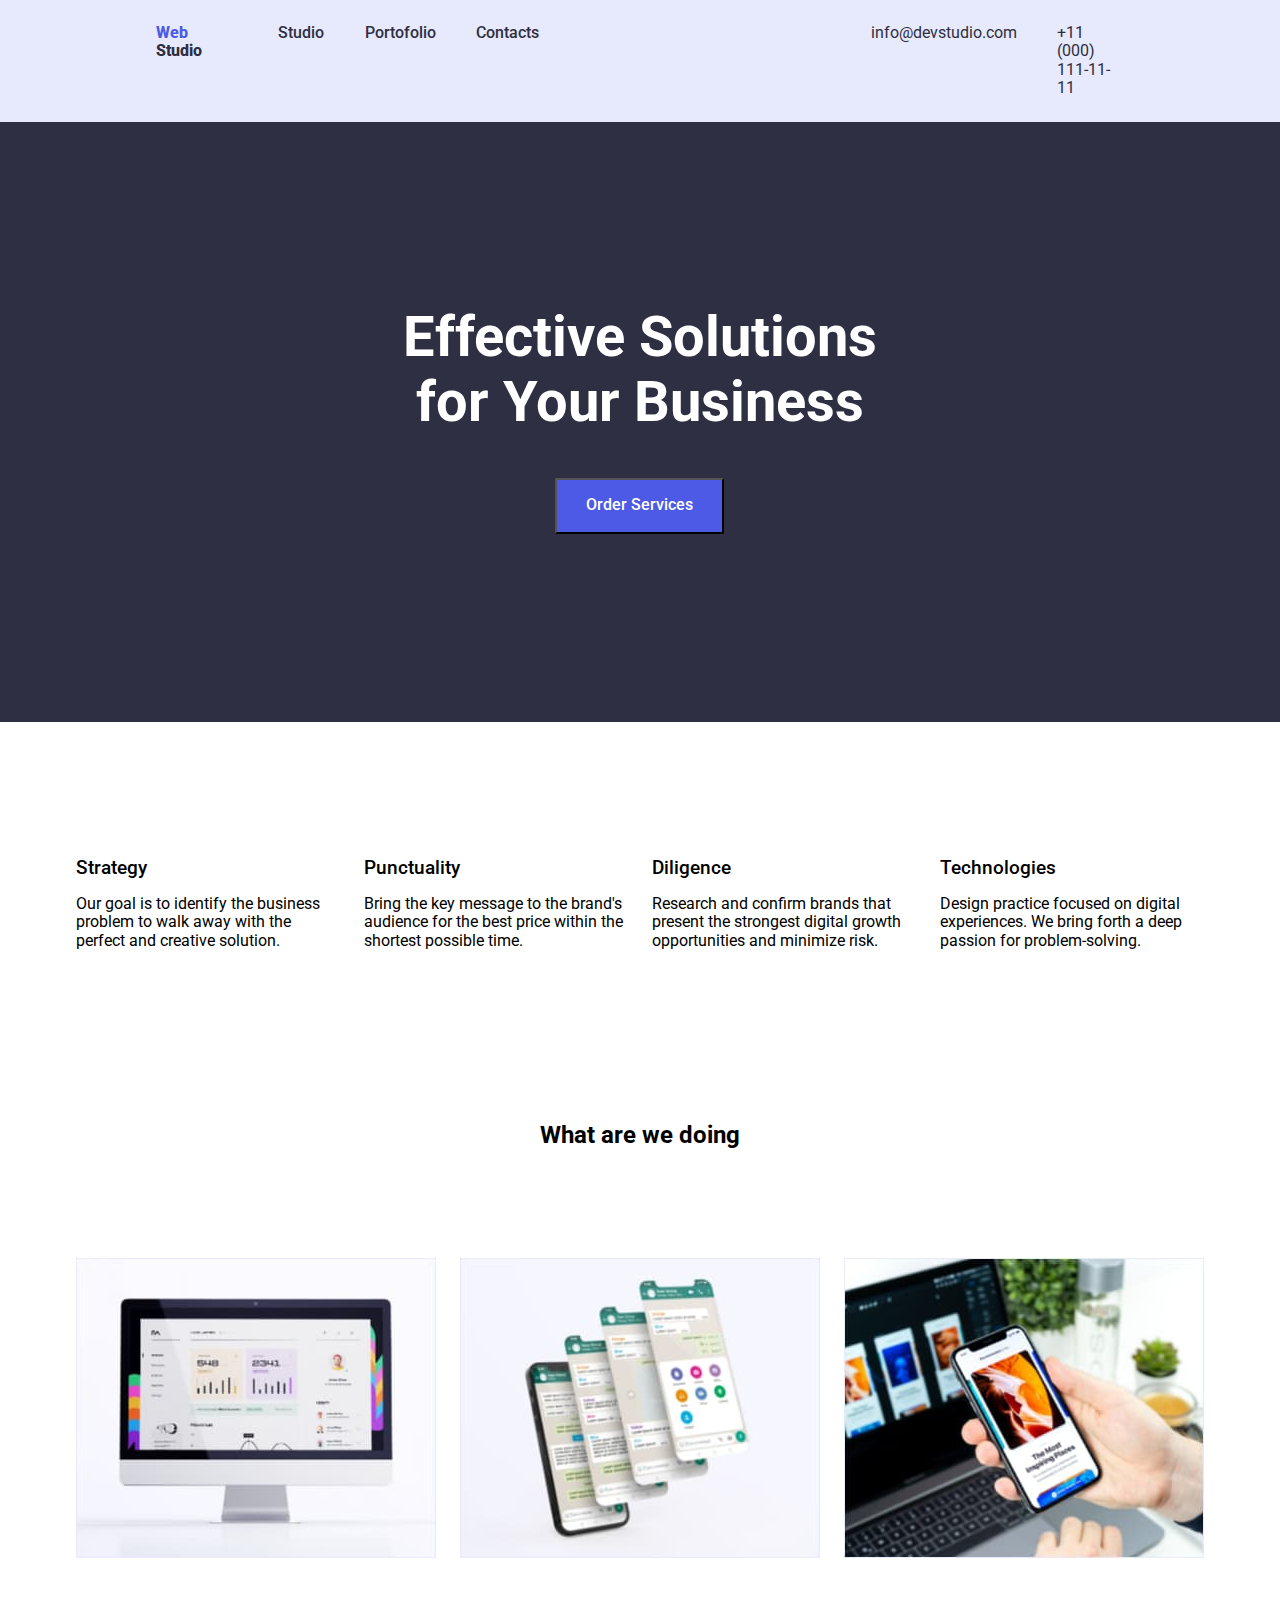
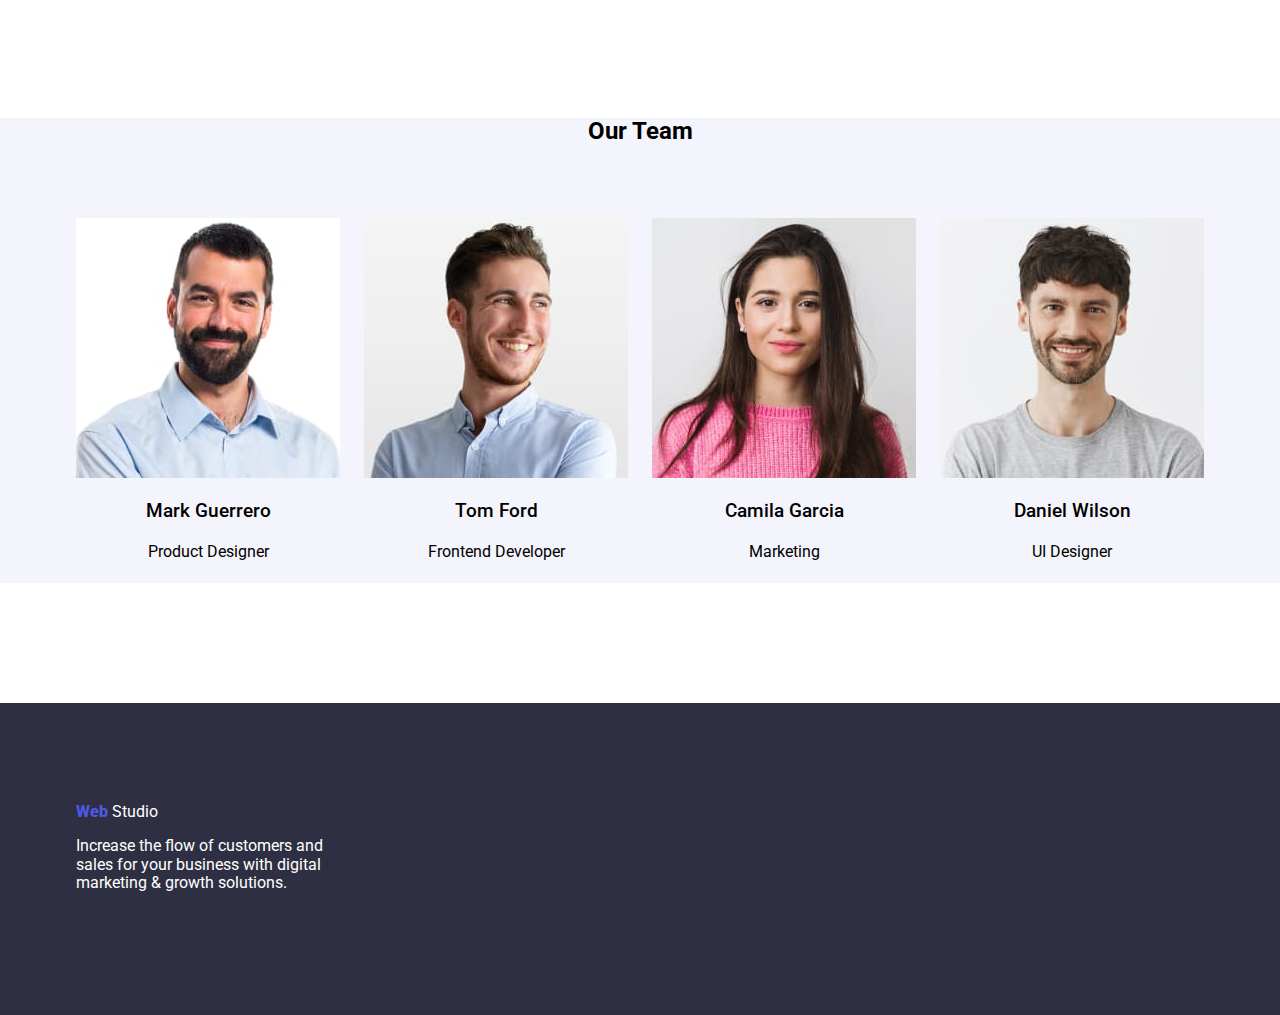
==== commit bf88f7bd: "index hw 2 done" ====
--- a/index.html
+++ b/index.html
@@ -42,7 +42,7 @@
       <div class="container-upperhero">
         <section class="font-hero">
           <div class="container-hero">
-            <h1 class="h1-hero">Effective Solutions for Yout Business</h1>
+            <h1 class="h1-hero">Effective Solutions for Your Business</h1>
             <button class="button-1" type="button">Order Services</button>
           </div>
         </section>
@@ -101,36 +101,33 @@
           </ul>
         </div>
       </section>
-
-      <div class="container-team">
-        <section class="font-team">
-          <div class="team-title">
+      
+      <section class="font-team">
             <h2 class="h2-mission">Our Team</h2>
-          </div>
           <ul class="team-list">
           <li class="team-member">
-          <img src="images/img.jpg" alt="Mark" width="350" />
+          <img src="images/img.jpg" alt="Mark" width="264" />
           <div class="cont-details-img">
             <h3 class="h3-names">Mark Guerrero</h3>
             <h4 class="h4-jobs">Product Designer</h4>
           </li>
           </div>
           <li class="team-member">
-          <img src="images/img(1).jpg" alt="Tom" width="350" />
+          <img src="images/img(1).jpg" alt="Tom" width="264" />
           <div class="cont-details-img">
             <h3 class="h3-names">Tom Ford</h3>
             <h4 class="h4-jobs">Frontend Developer</h4>
           </li>
           </div>
           <li class="team-member">
-          <img src="images/img(2).jpg" alt="Camila" width="350" />
+          <img src="images/img(2).jpg" alt="Camila" width="264" />
           <div class="cont-details-img">
             <h3 class="h3-names">Camila Garcia</h3>
             <h4 class="h4-jobs">Marketing</h4>
           </li>
           </div>
           <li class="team-member">
-          <img src="images/img(3).jpg" alt="Daniel" width="350" />
+          <img src="images/img(3).jpg" alt="Daniel" width="264" />
           <div class="cont-details-img">
             <h3 class="h3-names">Daniel Wilson</h3>
             <h4 class="h4-jobs">UI Designer</h4>
--- a/css/style.css
+++ b/css/style.css
@@ -65,6 +65,14 @@
     --text-font-family: "Roboto" sans-serif;
     font-weight: 700;
     color: white;
+    margin: 188px 472px 48px 472px;
+    width: 496px;
+    height: 120px;
+    display: flex;
+    justify-content: center;
+    align-items: center;
+    font-size: 56px;
+    text-align: center;
 }
 
 .button-1,
@@ -75,6 +83,12 @@
     background-color: #4D5AE5;
     border-radius: 2px;
     padding: 10 px;
+}
+
+.button-1{
+    margin: 0px 635px 188px 635px ;
+    width: 169px;
+    height: 56px;
 }
 
 .button-category{
@@ -113,10 +127,11 @@
     font-weight: 400;
 }
 
-.h2-mission,
-.h2-team{
+.h2-mission{
     --text-font-family: "Roboto" sans-serif;
     font-weight: 700;
+    display: flex;
+    justify-content: center;
 }
 
 .h1,
@@ -150,6 +165,8 @@
     display: flex;
     flex-wrap: wrap;
     height: 600px;
+    flex-direction: column;
+
 }
 
 .container-upperhero{
@@ -245,7 +262,15 @@
     margin: 72px 24px 120px 24px;
 }
 
-
+.team-list{
+    display: flex;
+    justify-content: center;
+    flex-wrap: wrap;
+    align-content: center;
+    gap: 24px;
+    padding: 0%;
+    margin: 72px 0px 120px 0px;
+}
 
 .container-team{
     display: flex;
@@ -260,6 +285,10 @@
     justify-content: center;
 }
 
+.cont-details-img{
+    text-align: center;
+}
+
   .container-footer{
     display: flex;
     justify-content: center;
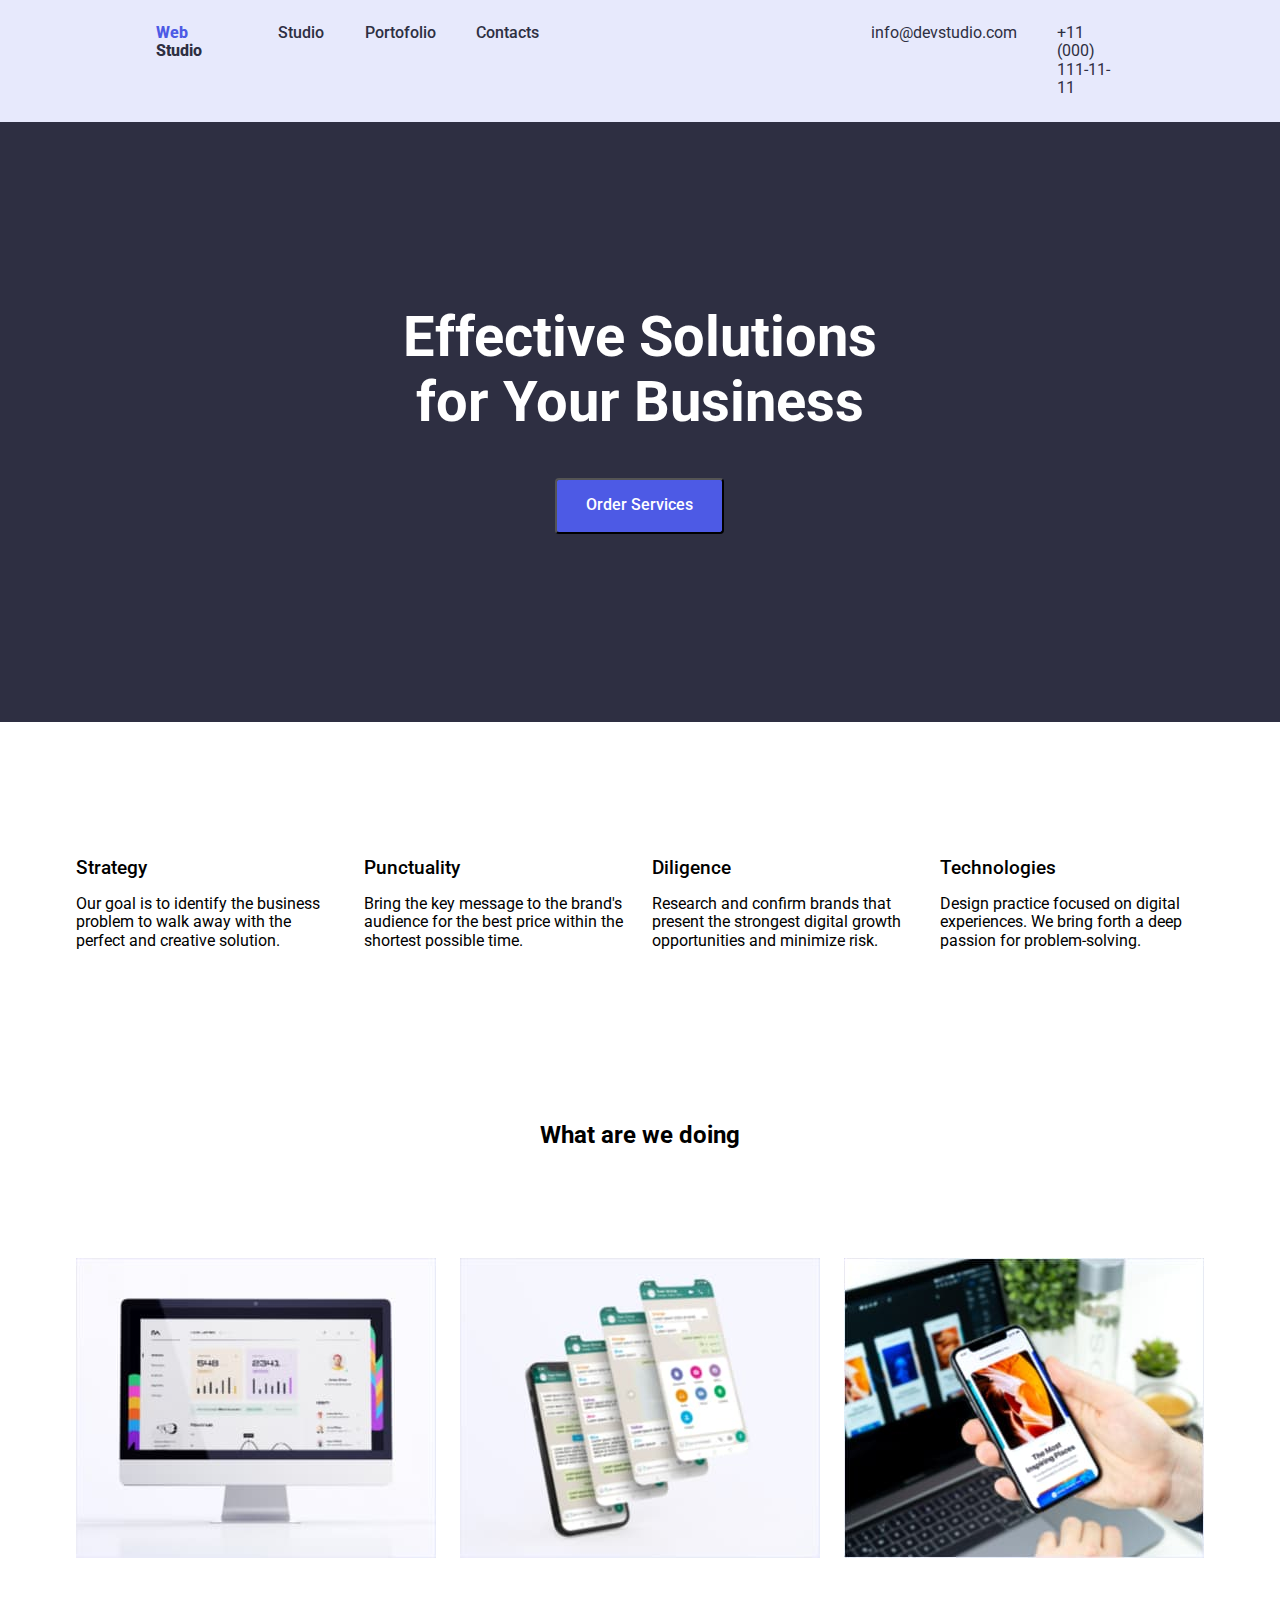
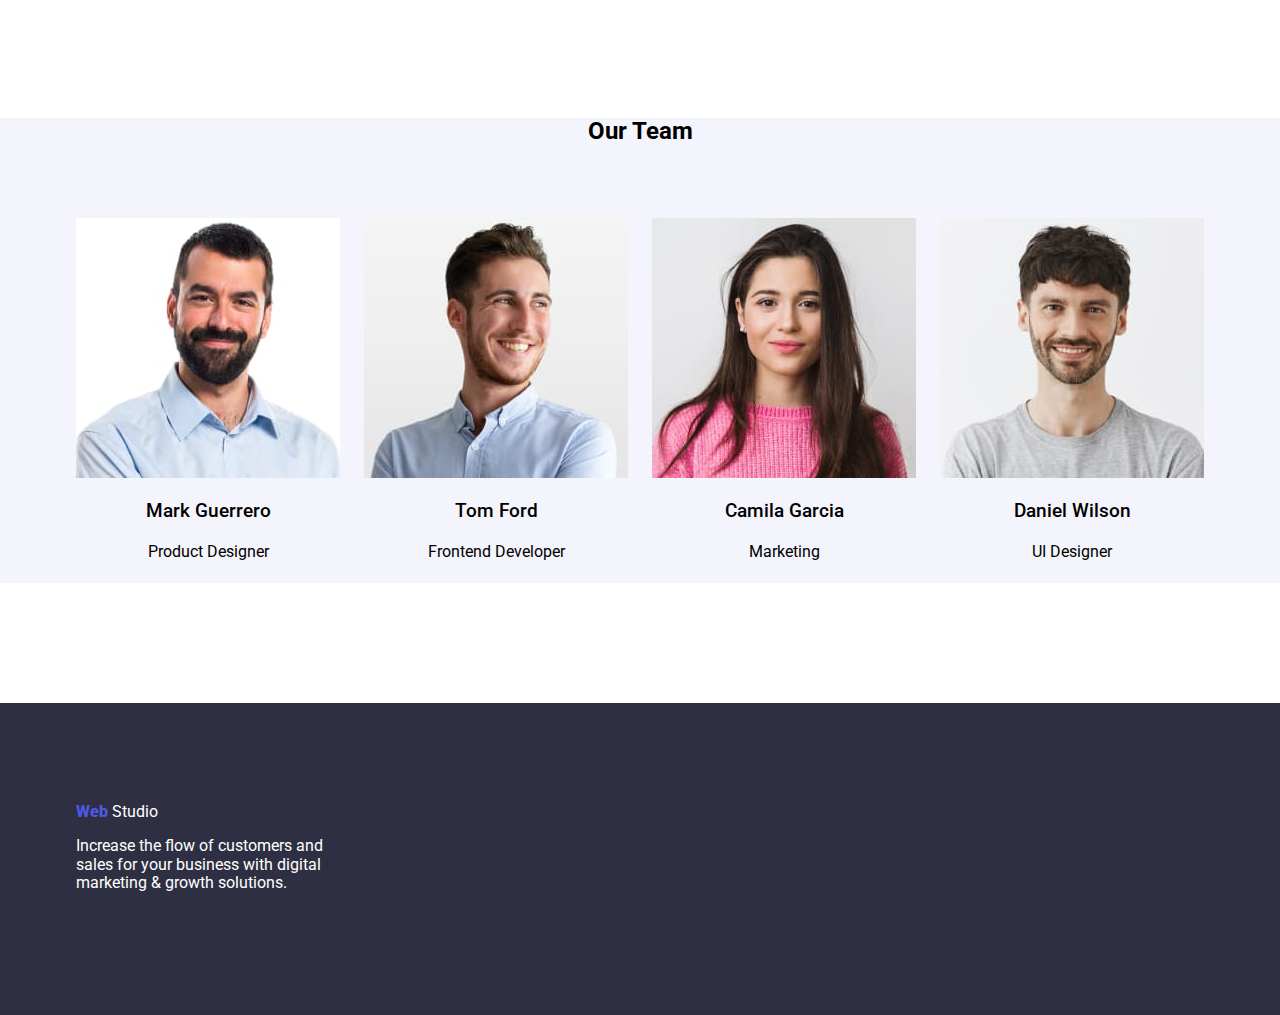
==== commit 08d73d53: "done hw3 2.0" ====
--- a/index.html
+++ b/index.html
@@ -40,7 +40,7 @@
 
     <main>
       <div class="container-upperhero">
-        <section class="font-hero">
+        <section class="font-hero-up">
           <div class="container-hero">
             <h1 class="h1-hero">Effective Solutions for Your Business</h1>
             <button class="button-1" type="button">Order Services</button>
--- a/css/style.css
+++ b/css/style.css
@@ -81,8 +81,8 @@
     color: white;
     font-weight: 500;
     background-color: #4D5AE5;
-    border-radius: 2px;
-    padding: 10 px;
+    border-radius: 4px;
+    padding: 10px;
 }
 
 .button-1{
@@ -95,7 +95,8 @@
     color: #4D5AE5;
     background-color: #E7E9FC;
     border-radius: 2px;
-    border-width: 0.1px;
+    padding: 12px 24px 12px 24px;
+    border: #9aa3ee;
 }
 
 .h3-sections,
@@ -156,6 +157,14 @@
     background-color: #2E2F42;
     width: 1440px;
     top: 72px;
+    height: 312px;
+    padding: 100px 1020px 100px 156px;
+}
+
+.font-hero-up{
+    background-color: #2E2F42;
+    width: 1440px;
+    top: 72px;
     height: 600px;
 }
 
@@ -196,6 +205,13 @@
 }
 
 .index-header{
+    display: inline-flex;
+    justify-content: space-between;
+    width: 1440px;
+    padding: 24px 156px;
+}
+
+.global-header{
     display: inline-flex;
     justify-content: space-between;
     width: 1440px;
@@ -294,3 +310,36 @@
     justify-content: center;
   }
 
+.container-button{
+    display: flex;
+    justify-content: center;
+    gap: 24px;
+    width: 586px;
+    height: 48px;
+    margin: 96px 168px 0px 168px;
+    padding: 0px;
+}
+
+.container-lib{
+    margin: 12px 24px 12px 24px;
+    font-size: 16px;
+    border-radius: 4px;
+    border: 1px;
+    margin: 0%;
+}
+
+.container-courses{
+    display: flex;    
+    justify-content: center;
+    align-content: center;
+    flex-wrap: wrap;
+    gap: 24px;
+    width: 1128px;
+    padding: 0%;
+    margin: 72px 156px 48px 156px;
+}
+
+.section-courses{
+    display: flex;
+    justify-content: center;
+}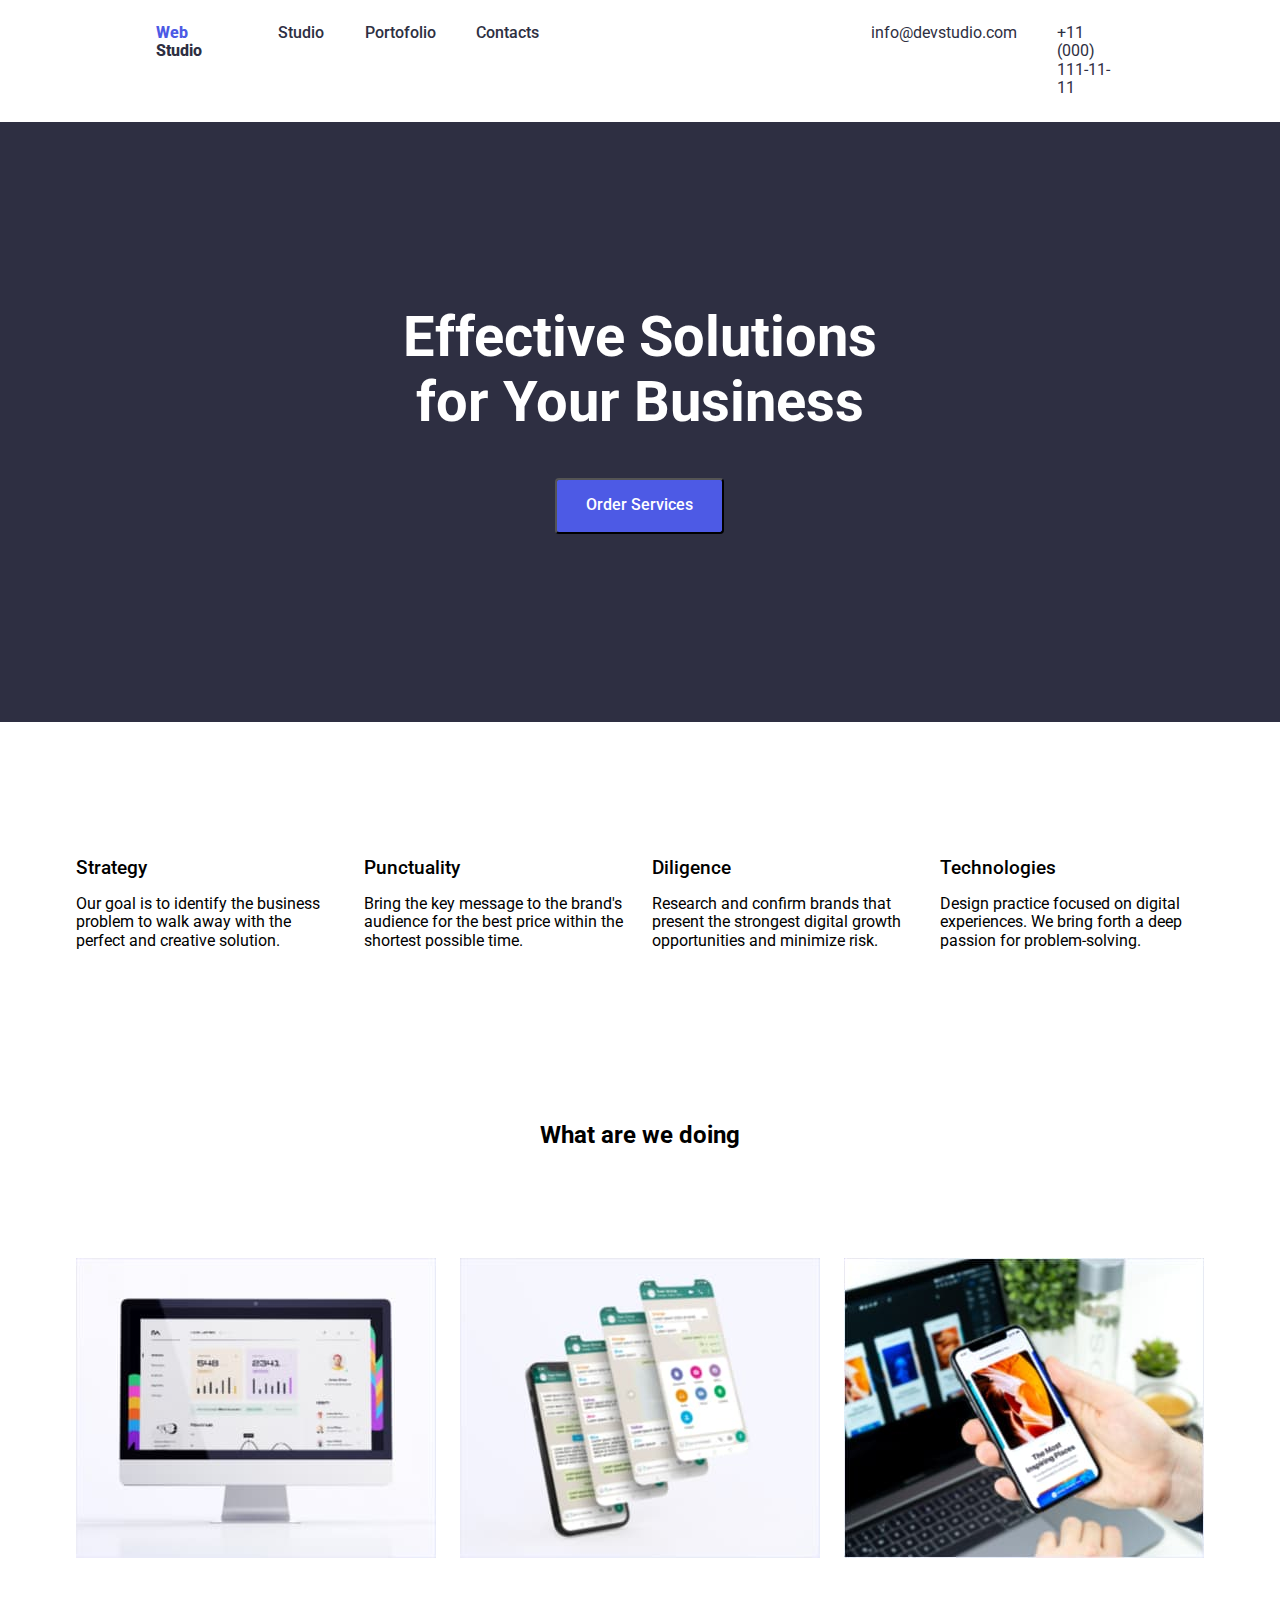
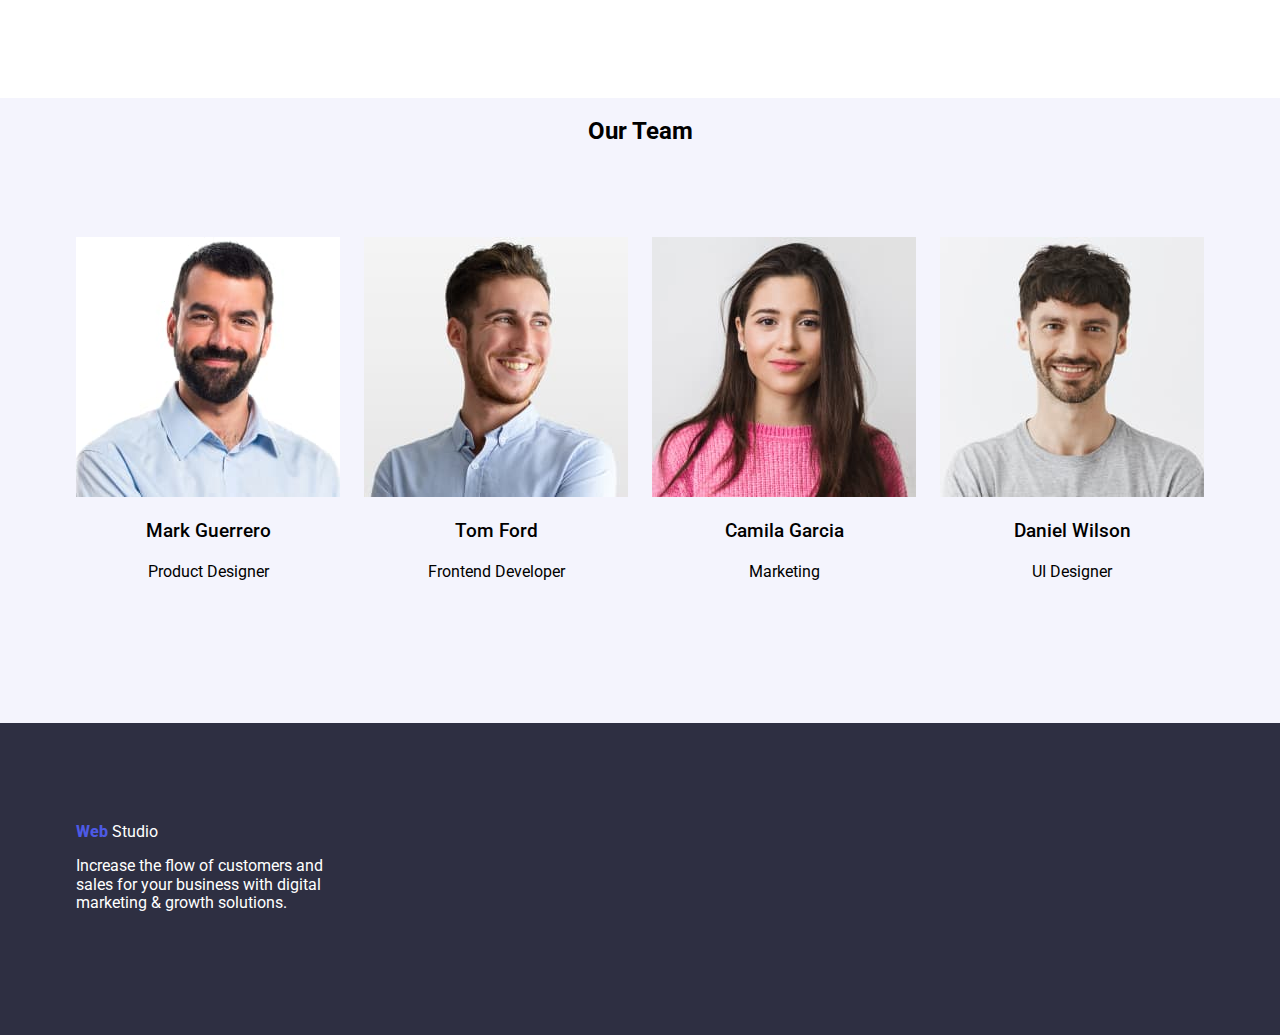
==== commit a0443e6a: "hw3 done 4ever" ====
--- a/index.html
+++ b/index.html
@@ -3,7 +3,7 @@
   <head>
     <meta charset="UTF-8" />
     <meta name="viewport" content="width=device-width, initial-scale=1.0" />
-    <title>Tema 2</title>
+    <title>Tema 3</title>
     <link rel="preconnect" href="https://fonts.googleapis.com" />
     <link rel="preconnect" href="https://fonts.gstatic.com" crossorigin />
     <link
@@ -103,37 +103,43 @@
       </section>
       
       <section class="font-team">
-            <h2 class="h2-mission">Our Team</h2>
+        <div class="div-team">
+          <div class="div-h2">
+          <h2 class="h2-mission">Our Team</h2>
+          </div>
+          <div class="div-list-team">
           <ul class="team-list">
           <li class="team-member">
           <img src="images/img.jpg" alt="Mark" width="264" />
-          <div class="cont-details-img">
+          <span class="cont-details-img">
             <h3 class="h3-names">Mark Guerrero</h3>
             <h4 class="h4-jobs">Product Designer</h4>
           </li>
-          </div>
+        </span>
           <li class="team-member">
           <img src="images/img(1).jpg" alt="Tom" width="264" />
-          <div class="cont-details-img">
+          <span class="cont-details-img">
             <h3 class="h3-names">Tom Ford</h3>
             <h4 class="h4-jobs">Frontend Developer</h4>
           </li>
-          </div>
+        </span>
           <li class="team-member">
           <img src="images/img(2).jpg" alt="Camila" width="264" />
-          <div class="cont-details-img">
+          <span class="cont-details-img">
             <h3 class="h3-names">Camila Garcia</h3>
             <h4 class="h4-jobs">Marketing</h4>
           </li>
-          </div>
+        </span>
           <li class="team-member">
           <img src="images/img(3).jpg" alt="Daniel" width="264" />
-          <div class="cont-details-img">
+          <span class="cont-details-img">
             <h3 class="h3-names">Daniel Wilson</h3>
             <h4 class="h4-jobs">UI Designer</h4>
           </li>
+          </span>
           </ul>
           </div>
+        </div>
         </section>
       </div>
     </main>
--- a/css/style.css
+++ b/css/style.css
@@ -1,5 +1,5 @@
 :root {
-    color: #000000;
+    color: rgb(0, 0, 0);
     --link-color-hover: black ;
     --heading-font-family:"Raleway", sans-serif;
     --text-font-family:"Roboto", sans-serif;
@@ -89,6 +89,22 @@
     margin: 0px 635px 188px 635px ;
     width: 169px;
     height: 56px;
+}
+
+.button-1:hover,
+.button-category:hover{
+    cursor: pointer;
+}
+
+.button-1:active{
+    background-color: #ffffff;
+    color: #4D5AE5;
+}
+
+.button-category:active {
+    background-color: #4D5AE5;
+    color: #ffffff;
+    
 }
 
 .button-category{
@@ -196,10 +212,16 @@
 }
 
 .font-team{
-    background-color: #F4F4FD;
-}
-
-.index-header,
+    display: flex;
+    justify-content: center;;
+}
+
+.container-team{
+    display: flex;
+    justify-content: center;
+    width: 1440px;
+}
+
 .global-header{
     background-color: #E7E9FC;
 }
@@ -209,6 +231,7 @@
     justify-content: space-between;
     width: 1440px;
     padding: 24px 156px;
+    border-color: #E7E9FC;
 }
 
 .global-header{
@@ -288,6 +311,21 @@
     margin: 72px 0px 120px 0px;
 }
 
+.div-team{
+    display: flex;
+    justify-content: center;
+    background-color: #F4F4FD;
+    display: flex;
+    flex-direction: column;
+    align-content: center;
+    width: 1440px;
+}
+
+.div-h2,
+.div-list-team{
+
+}
+
 .container-team{
     display: flex;
     flex-wrap: wrap;
